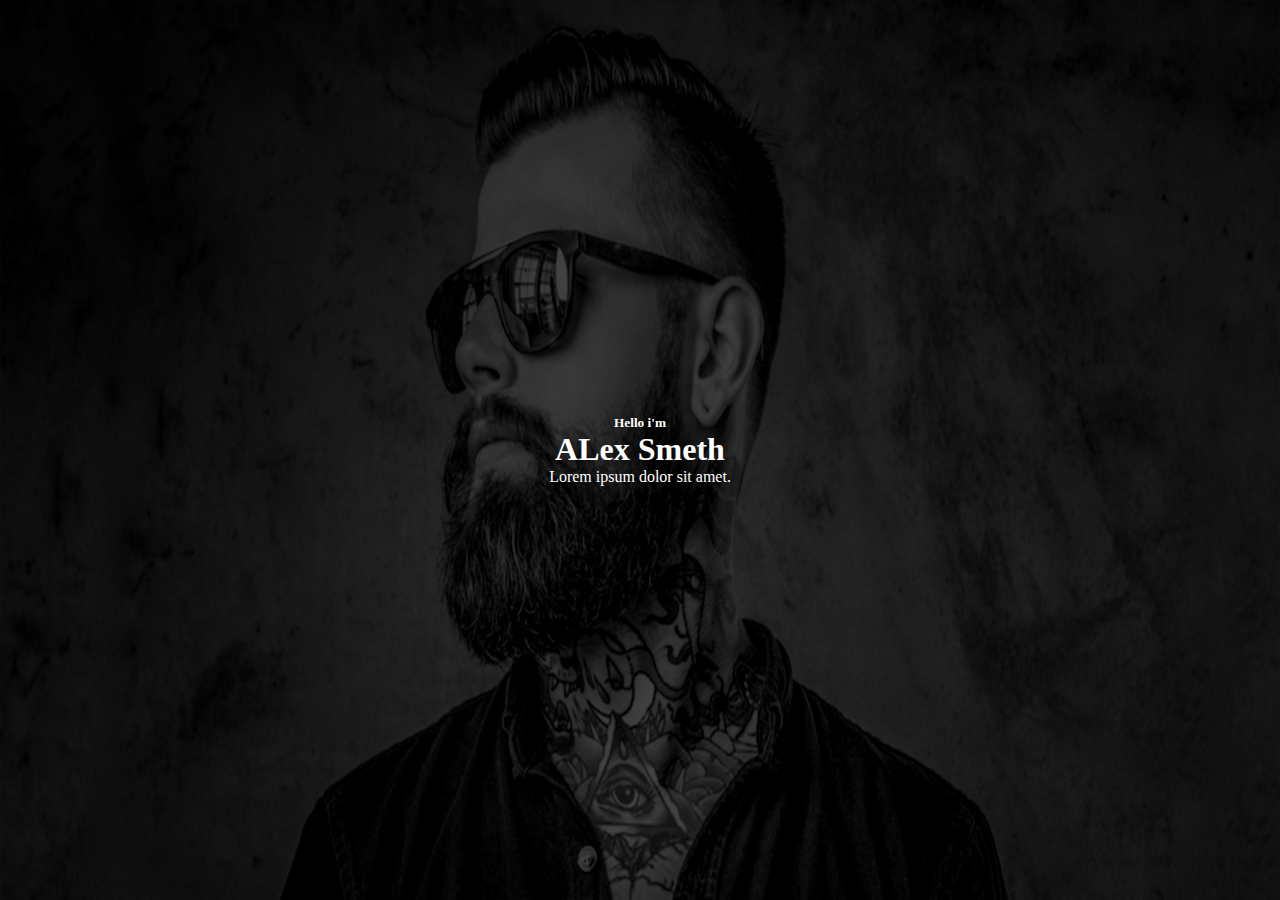
==== index.html @ 4b43fd1a "Add a transparent overlay" ====
<!-- !!! Assignment !!
🔗 Link: https://hassan-el-sobky.github.io/fokir/
المطلوب
🔴 هنعمل زي الموقع دا بالظبط.
🔴 الأنيميشن اللي بيحصل في اول سكشن optional لكن عليه bonus 💯
🔴 سكشن الـ portfolio هنعمله static كـ شكل بس , يعني مش مطلوب اننا لما نضغط علي graphic الـ cards تتغير.
🔴 سكشن الـ Feedback مطلوب نعمله برضه كشكل يعني مش هنعمل 2 cards و نقلب بينهم لا card واحدة بس .

شوية hints تساعدك ✨
1️⃣ أول سكشن موجودة علي الصورة طبقة باللون الاسمر شفافه متنساش تعملها.
2️⃣ عاوزك تعمل سيرش ازاى تضيف icon من font awesome.
3️⃣  فيه خاصية جميلة اسمها resize بنستخدمها مع الـ textarea ممكن تـ search عنها.
4️⃣ هنستخدم ifram مع فيديو اليوتيوب فى سيكشن Our Blog ونعمل سيرش عن aspect-ratio بس المرادى ك property موجوده فى ال css عشان نقدر نخلى السيكشن دا Responsive
-->

<!DOCTYPE html>
<html lang="en">
<head>
    <link rel="stylesheet" href="style.css">
    <meta charset="UTF-8">
    <meta name="viewport" content="width=device-width, initial-scale=1.0">
    <title>Assignment3</title>

</head>
<body>
    <div class="header">
        <div class="overlay">
            <div class="info"> 
                <h5>Hello i'm</h5>
                <h1>ALex Smeth</h1>
                <p>Lorem ipsum dolor sit amet.</p>
            </div>
        </div>
            
    </div>
</body>
</html>
---- style.css ----
*{
    margin: 0;
    padding: 0;

}


.header{
    background-image: url(./fde5dfb8-1127-4031-88a1-c6c708189ecd.jfif);
    background-size: 100% 100%;
    background-position: center center;
    height: 100vh;
    color: #fff;
    
}

.info{

    text-align: center;
}

.overlay{

    background-color: rgba(0, 0, 0,0.6);
    height: 100%;
    display: flex;
    align-items: center;
    justify-content: center;
    
}
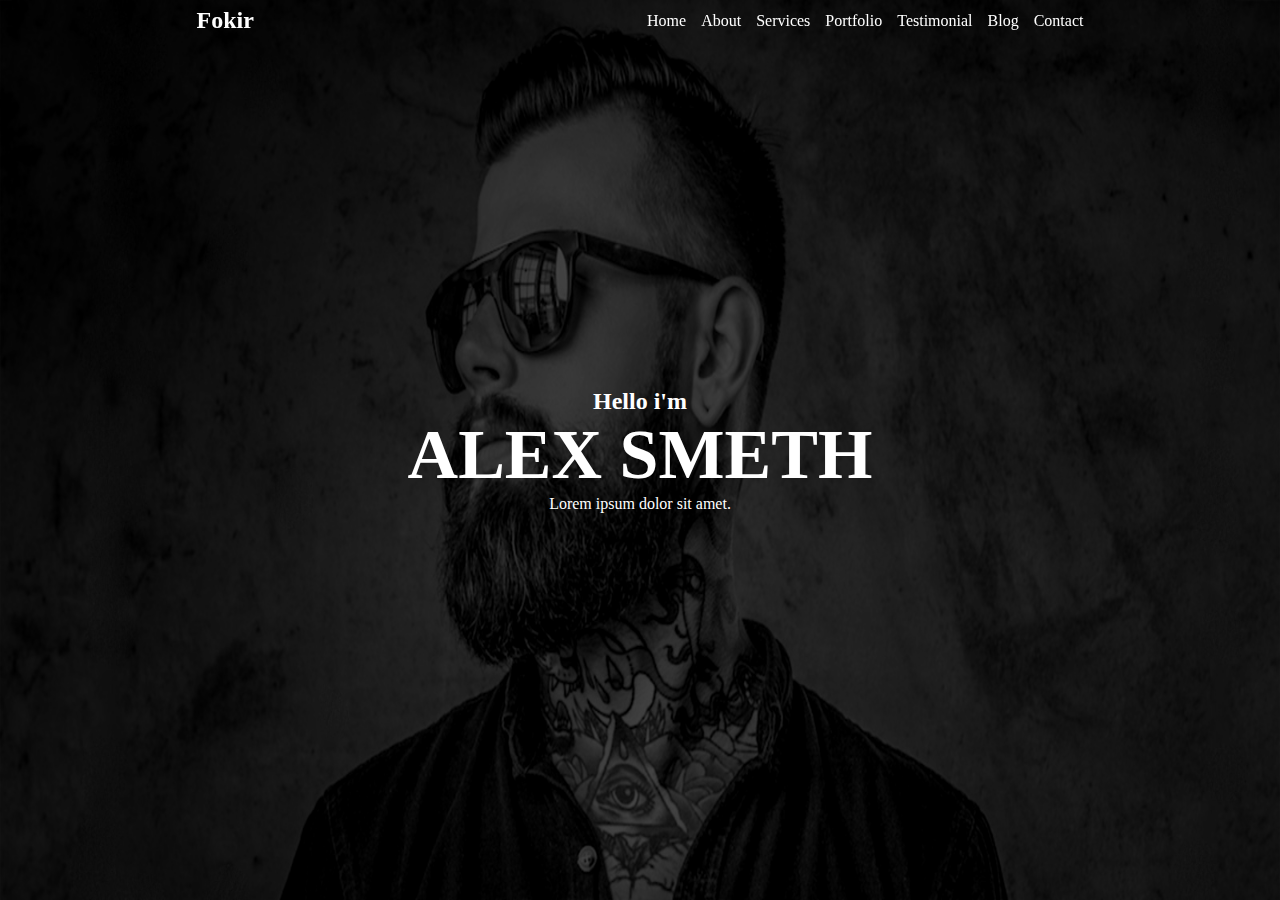
==== commit 1103f5a0: "Nav Bar" ====
--- a/index.html
+++ b/index.html
@@ -22,16 +22,28 @@
     <title>Assignment3</title>
 
 </head>
-<body>
+<body>  
+    <div class="navBar">
+        <h2> Fokir </h2>
+        <ul>
+            <li>Home</li>
+            <li>About</li>
+            <li>Services</li>
+            <li>Portfolio</li>
+            <li>Testimonial</li>
+            <li>Blog</li>
+            <li>Contact</li>
+        </ul>
+    </div>
     <div class="header">
         <div class="overlay">
             <div class="info"> 
-                <h5>Hello i'm</h5>
-                <h1>ALex Smeth</h1>
+                <h5 class="text-L">Hello i'm</h5>
+                <h1 class="text-XL">ALEX SMETH</h1>
                 <p>Lorem ipsum dolor sit amet.</p>
             </div>
         </div>
-            
     </div>
+
 </body>
 </html>--- a/style.css
+++ b/style.css
@@ -4,7 +4,25 @@
 
 }
 
-
+.navBar{
+    display: flex;
+    justify-content: space-around;
+    padding: 7px 0px;
+    align-items: center;
+    position: fixed;
+    right: 0;
+    left: 0;
+    
+    color: #fff;
+}
+ul{
+    list-style: none;
+    display: flex;
+    gap: 15px;
+    color: #fff;
+    
+    
+}
 .header{
     background-image: url(./fde5dfb8-1127-4031-88a1-c6c708189ecd.jfif);
     background-size: 100% 100%;
@@ -27,4 +45,13 @@
     align-items: center;
     justify-content: center;
     
+}
+
+.text-L{
+    font-size: 24px;
+}
+
+.text-XL{
+    font-size: 70px;
+    text-transform: uppercase;
 }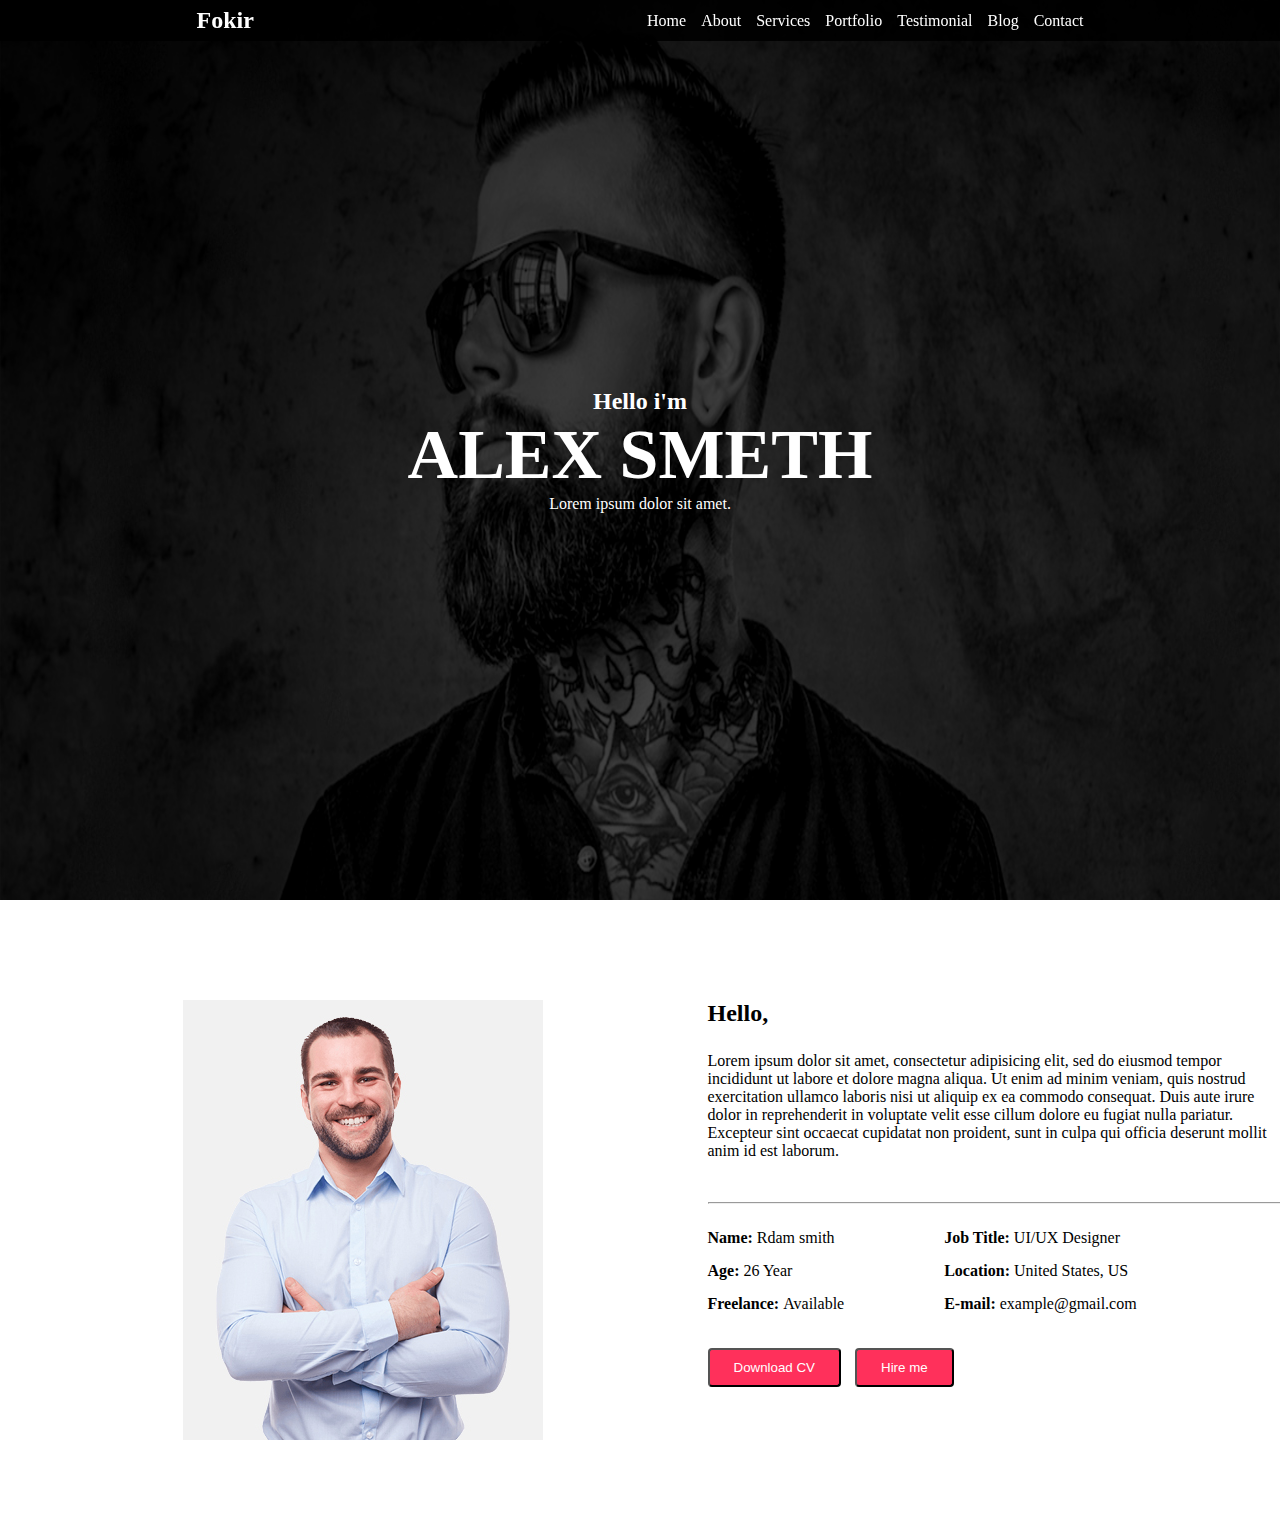
==== commit 77d8e87b: "Hello section" ====
--- a/index.html
+++ b/index.html
@@ -22,7 +22,8 @@
     <title>Assignment3</title>
 
 </head>
-<body>  
+<body> 
+    <!-- Start navbar  -->
     <div class="navBar">
         <h2> Fokir </h2>
         <ul>
@@ -35,6 +36,9 @@
             <li>Contact</li>
         </ul>
     </div>
+    <!-- End navbar  -->
+
+    <!-- Start main page -->
     <div class="header">
         <div class="overlay">
             <div class="info"> 
@@ -44,6 +48,40 @@
             </div>
         </div>
     </div>
+    <!-- End main page -->
 
+    <!-- Start Hello -->
+     <div class="Hello">
+        <img src="./work-7.jpg" alt="">
+        <div class="content">
+            <h2>Hello, </h2>
+            <p>Lorem ipsum dolor sit amet, 
+                consectetur adipisicing elit, 
+                sed do eiusmod tempor incididunt ut labore et dolore magna aliqua. 
+                Ut enim ad minim veniam, quis nostrud exercitation ullamco laboris nisi ut aliquip ex ea commodo consequat. 
+                Duis aute irure dolor in reprehenderit in voluptate velit esse cillum dolore eu fugiat nulla pariatur. 
+                Excepteur sint occaecat cupidatat non proident, sunt in culpa qui officia deserunt mollit anim id est laborum.
+            </p>
+            <hr class="line">
+            
+            <div class="personal-info">
+                <ul class="ul1">
+                    <li><span> Name: </span> Rdam smith</li>
+                    <li><span>Age: </span> 26 Year</li>
+                    <li><span>Freelance: </span> Available</li>
+                </ul>
+                <ul class="ul2">
+                    <li><span> Job Title: </span> UI/UX Designer</li>
+                    <li><span> Location: </span> United States, US</li>
+                    <li><span>E-mail:</span> example@gmail.com</li>
+                </ul>
+            </div>
+            <div class="btn">
+                <button>Download CV</button>
+                <button> Hire me </button>
+            </div>
+        </div>
+     </div>
+    <!-- End Hello -->
 </body>
 </html>--- a/style.css
+++ b/style.css
@@ -3,7 +3,7 @@
     padding: 0;
 
 }
-
+/* Start nav bar */
 .navBar{
     display: flex;
     justify-content: space-around;
@@ -12,7 +12,7 @@
     position: fixed;
     right: 0;
     left: 0;
-    
+    background-color: rgba(0, 0, 0,0.9);
     color: #fff;
 }
 ul{
@@ -23,6 +23,8 @@
     
     
 }
+/* End nav bar */
+/* Start main page */
 .header{
     background-image: url(./fde5dfb8-1127-4031-88a1-c6c708189ecd.jfif);
     background-size: 100% 100%;
@@ -54,4 +56,73 @@
 .text-XL{
     font-size: 70px;
     text-transform: uppercase;
-}+}
+
+/* End main page */
+
+
+/* Start Hello */
+
+.Hello{
+    display: flex;
+    width: 1170PX;
+    height: 440PX;
+    padding-top: 100px;
+    padding-bottom: 100px;
+    gap:100px;
+    padding-left: 150px;
+    justify-content: space-around;
+}
+.Hello img{
+    width: 360px;
+    height: 440px;
+
+}
+
+.content h2{ 
+    padding-bottom: 25px;
+
+}
+
+.content p{ 
+    padding-bottom: 50px;
+    width: 580px;
+    height: 100px;
+
+}
+
+.personal-info{
+    display: flex;
+    left: 0;
+    gap: 100px;
+    padding-top: 25px;
+}
+
+.personal-info span{
+    font-weight: bold;
+}
+
+.ul1 {
+    flex-direction: column;
+    color: black;
+}
+.ul2{
+    flex-direction: column;
+    color: black;
+}
+
+.btn{
+
+    padding-top: 35px;
+}
+.btn button{
+    align-content: flex-end;
+    background: #ff305b none repeat scroll 0 0;
+    border-radius: 4px;
+    color: #ffffff;
+    display: inline-block;
+    margin-right: 10px;
+    padding: 10px 24px;
+
+}
+/* End Hello */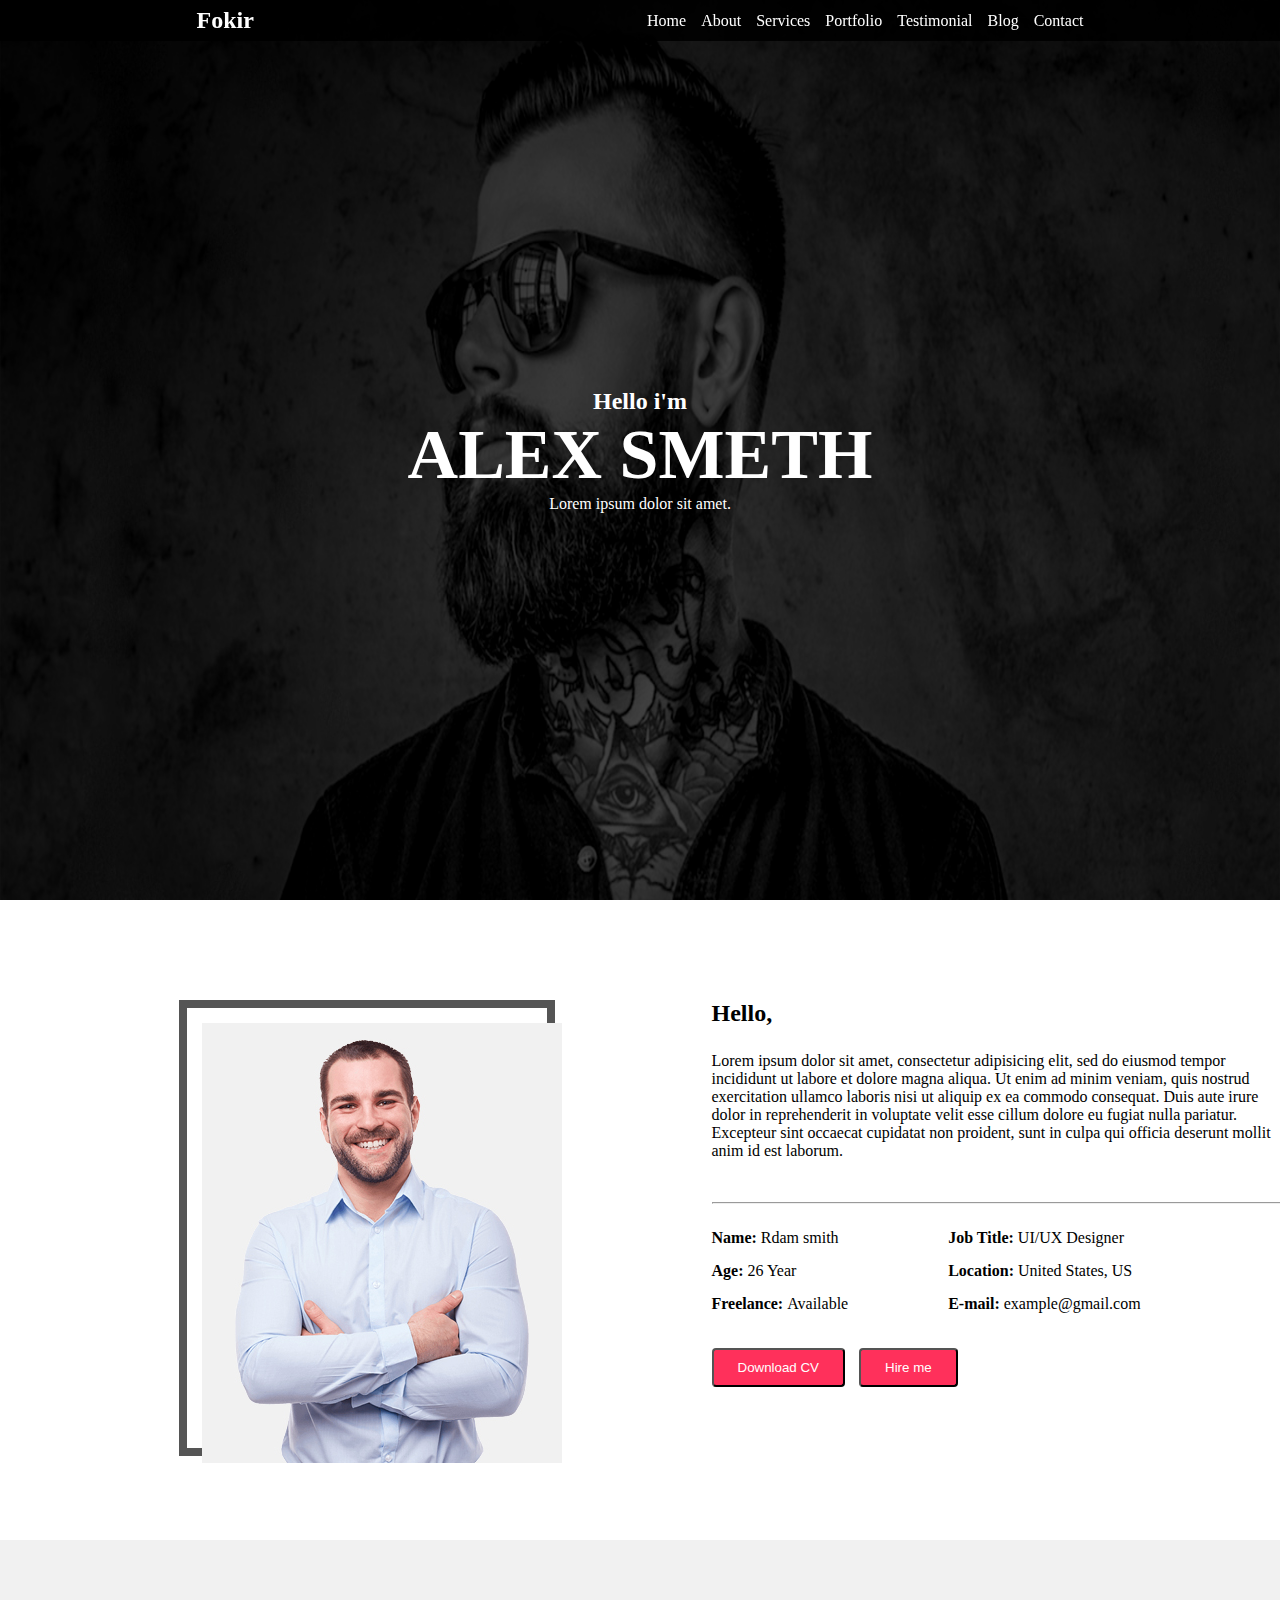
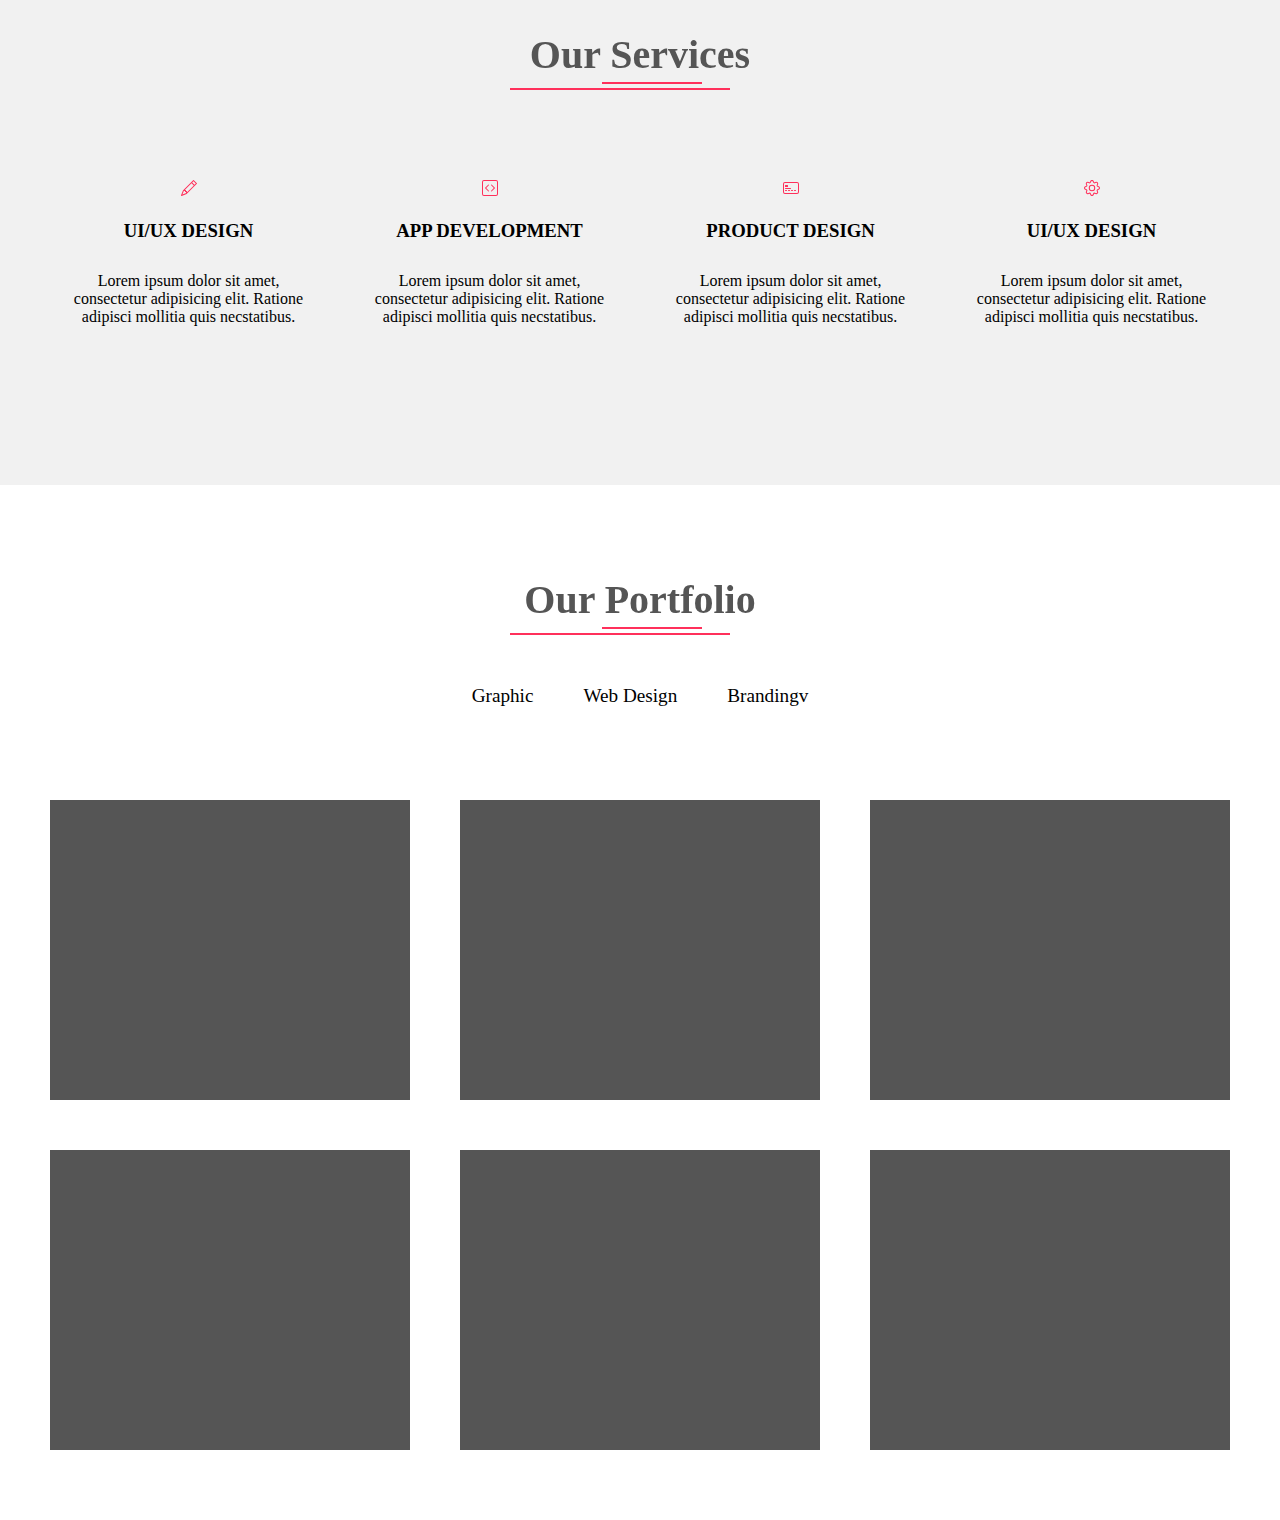
==== commit 576c8672: "add services and portfolio section" ====
--- a/index.html
+++ b/index.html
@@ -52,7 +52,9 @@
 
     <!-- Start Hello -->
      <div class="Hello">
-        <img src="./work-7.jpg" alt="">
+        <div class="box">
+            <img src="./work-7.jpg" alt="">
+        </div>
         <div class="content">
             <h2>Hello, </h2>
             <p>Lorem ipsum dolor sit amet, 
@@ -83,5 +85,71 @@
         </div>
      </div>
     <!-- End Hello -->
+    
+    <!-- Start Our services -->
+    <div class="services">
+        <h2>Our Services</h2>
+        <!-- <hr class="line"> -->
+
+        <div class="services-info">
+            <div class="example">
+                <svg xmlns="http://www.w3.org/2000/svg" width="16" height="16" fill="currentColor" class="bi bi-pencil" viewBox="0 0 16 16">
+                    <path d="M12.146.146a.5.5 0 0 1 .708 0l3 3a.5.5 0 0 1 0 .708l-10 10a.5.5 0 0 1-.168.11l-5 2a.5.5 0 0 1-.65-.65l2-5a.5.5 0 0 1 .11-.168zM11.207 2.5 13.5 4.793 14.793 3.5 12.5 1.207zm1.586 3L10.5 3.207 4 9.707V10h.5a.5.5 0 0 1 .5.5v.5h.5a.5.5 0 0 1 .5.5v.5h.293zm-9.761 5.175-.106.106-1.528 3.821 3.821-1.528.106-.106A.5.5 0 0 1 5 12.5V12h-.5a.5.5 0 0 1-.5-.5V11h-.5a.5.5 0 0 1-.468-.325"/>
+                  </svg>
+                <h3>UI/UX DESIGN</h3>
+                <p>Lorem ipsum dolor sit amet, consectetur adipisicing elit. Ratione adipisci mollitia quis necstatibus.</p>
+            </div>
+            <div class="example">
+                <svg xmlns="http://www.w3.org/2000/svg" width="16" height="16" fill="currentColor" class="bi bi-code-square" viewBox="0 0 16 16">
+                    <path d="M14 1a1 1 0 0 1 1 1v12a1 1 0 0 1-1 1H2a1 1 0 0 1-1-1V2a1 1 0 0 1 1-1zM2 0a2 2 0 0 0-2 2v12a2 2 0 0 0 2 2h12a2 2 0 0 0 2-2V2a2 2 0 0 0-2-2z"/>
+                    <path d="M6.854 4.646a.5.5 0 0 1 0 .708L4.207 8l2.647 2.646a.5.5 0 0 1-.708.708l-3-3a.5.5 0 0 1 0-.708l3-3a.5.5 0 0 1 .708 0m2.292 0a.5.5 0 0 0 0 .708L11.793 8l-2.647 2.646a.5.5 0 0 0 .708.708l3-3a.5.5 0 0 0 0-.708l-3-3a.5.5 0 0 0-.708 0"/>
+                </svg>
+                <h3>APP DEVELOPMENT</h3>
+                <p>Lorem ipsum dolor sit amet, consectetur adipisicing elit. Ratione adipisci mollitia quis necstatibus.</p>
+            </div>
+            <div class="example">
+                <svg xmlns="http://www.w3.org/2000/svg" width="16" height="16" fill="currentColor" class="bi bi-credit-card-2-front" viewBox="0 0 16 16">
+                    <path d="M14 3a1 1 0 0 1 1 1v8a1 1 0 0 1-1 1H2a1 1 0 0 1-1-1V4a1 1 0 0 1 1-1zM2 2a2 2 0 0 0-2 2v8a2 2 0 0 0 2 2h12a2 2 0 0 0 2-2V4a2 2 0 0 0-2-2z"/>
+                    <path d="M2 5.5a.5.5 0 0 1 .5-.5h2a.5.5 0 0 1 .5.5v1a.5.5 0 0 1-.5.5h-2a.5.5 0 0 1-.5-.5zm0 3a.5.5 0 0 1 .5-.5h5a.5.5 0 0 1 0 1h-5a.5.5 0 0 1-.5-.5m0 2a.5.5 0 0 1 .5-.5h1a.5.5 0 0 1 0 1h-1a.5.5 0 0 1-.5-.5m3 0a.5.5 0 0 1 .5-.5h1a.5.5 0 0 1 0 1h-1a.5.5 0 0 1-.5-.5m3 0a.5.5 0 0 1 .5-.5h1a.5.5 0 0 1 0 1h-1a.5.5 0 0 1-.5-.5m3 0a.5.5 0 0 1 .5-.5h1a.5.5 0 0 1 0 1h-1a.5.5 0 0 1-.5-.5"/>
+                  </svg>
+                <h3>PRODUCT DESIGN</h3>
+                <p>Lorem ipsum dolor sit amet, consectetur adipisicing elit. Ratione adipisci mollitia quis necstatibus.</p>
+            </div>
+            <div class="example">
+                <svg xmlns="http://www.w3.org/2000/svg" width="16" height="16" fill="currentColor" class="bi bi-gear" viewBox="0 0 16 16">
+                    <path d="M8 4.754a3.246 3.246 0 1 0 0 6.492 3.246 3.246 0 0 0 0-6.492M5.754 8a2.246 2.246 0 1 1 4.492 0 2.246 2.246 0 0 1-4.492 0"/>
+                    <path d="M9.796 1.343c-.527-1.79-3.065-1.79-3.592 0l-.094.319a.873.873 0 0 1-1.255.52l-.292-.16c-1.64-.892-3.433.902-2.54 2.541l.159.292a.873.873 0 0 1-.52 1.255l-.319.094c-1.79.527-1.79 3.065 0 3.592l.319.094a.873.873 0 0 1 .52 1.255l-.16.292c-.892 1.64.901 3.434 2.541 2.54l.292-.159a.873.873 0 0 1 1.255.52l.094.319c.527 1.79 3.065 1.79 3.592 0l.094-.319a.873.873 0 0 1 1.255-.52l.292.16c1.64.893 3.434-.902 2.54-2.541l-.159-.292a.873.873 0 0 1 .52-1.255l.319-.094c1.79-.527 1.79-3.065 0-3.592l-.319-.094a.873.873 0 0 1-.52-1.255l.16-.292c.893-1.64-.902-3.433-2.541-2.54l-.292.159a.873.873 0 0 1-1.255-.52zm-2.633.283c.246-.835 1.428-.835 1.674 0l.094.319a1.873 1.873 0 0 0 2.693 1.115l.291-.16c.764-.415 1.6.42 1.184 1.185l-.159.292a1.873 1.873 0 0 0 1.116 2.692l.318.094c.835.246.835 1.428 0 1.674l-.319.094a1.873 1.873 0 0 0-1.115 2.693l.16.291c.415.764-.42 1.6-1.185 1.184l-.291-.159a1.873 1.873 0 0 0-2.693 1.116l-.094.318c-.246.835-1.428.835-1.674 0l-.094-.319a1.873 1.873 0 0 0-2.692-1.115l-.292.16c-.764.415-1.6-.42-1.184-1.185l.159-.291A1.873 1.873 0 0 0 1.945 8.93l-.319-.094c-.835-.246-.835-1.428 0-1.674l.319-.094A1.873 1.873 0 0 0 3.06 4.377l-.16-.292c-.415-.764.42-1.6 1.185-1.184l.292.159a1.873 1.873 0 0 0 2.692-1.115z"/>
+                  </svg>
+                <h3>UI/UX DESIGN</h3>
+                <p>Lorem ipsum dolor sit amet, consectetur adipisicing elit. Ratione adipisci mollitia quis necstatibus.</p>
+            </div>
+            
+        </div>
+    </div>     
+    <!-- End Our services -->
+
+    <!-- Start Portfolio -->
+
+    <div class="portfolio">
+        <h2>Our Portfolio</h2>
+        <div class="hints">
+            <p>Graphic</p>
+            <p>Web Design</p>
+            <p>Brandingv</p>
+        </div>
+        <div class="parent">
+            <div class="photos">
+                <div></div>
+                <div></div>
+                <div></div>
+            </div>
+            <div class="photos">
+                <div></div>
+                <div></div>
+                <div></div>
+            </div>
+        </div>
+    </div>
+    <!-- End Portfolio -->
 </body>
 </html>--- a/style.css
+++ b/style.css
@@ -73,9 +73,21 @@
     padding-left: 150px;
     justify-content: space-around;
 }
+
+.box{
+    width: 360px;
+    height: 440px;
+    border-style: solid;
+    border-width: 8px;
+    border-color: #555555;
+}
+
+
 .Hello img{
     width: 360px;
     height: 440px;
+    padding-top: 15px;
+    padding-left: 15px;
 
 }
 
@@ -125,4 +137,142 @@
     padding: 10px 24px;
 
 }
-/* End Hello */+/* End Hello */
+
+/* Start Our services */
+
+.services{
+    width: auto;
+    height: 390px;
+    background-color: #f1f1f1;
+    padding-top: 100px;
+    padding-bottom: 55px;
+}
+
+.services h2{
+    color: #555555;
+    font-size: 40px;
+    font-weight: 800;
+    line-height: 30px;
+    margin-bottom: 40px;
+    padding-bottom: 30px;
+    position: relative;
+    text-transform: capitalize;
+    text-align: center;
+}
+.services h2::before{
+    content: "";
+    width: 100px;
+    height: 2px;
+    background-color: #ff305b;
+    position: absolute;
+    top: 70%;
+    left: 47%;
+}
+
+.services h2::after{
+    content: "";
+    width: 220px;
+    height: 2px;
+    background-color: #ff305b;
+    position: absolute;
+    top: 80%;
+    right: 43%;
+}
+.services-info{
+    display: flex;
+    justify-content: space-evenly;
+    padding-left:15px;
+    padding-right: 15px;
+}
+.example{
+    width: 255px;
+    height: 175px;
+    /* background-color: white; */
+    padding-top: 40px;
+    padding-bottom: 40px;
+    text-align: center;
+}
+
+.example svg{
+    color: #ff305b;
+    margin-bottom: 20px;
+}
+
+.example h3{
+padding-bottom: 30px;
+}
+
+/* End Our services */
+
+/* Start Portfolio */
+
+.portfolio{
+    width: auto;
+    height: 600px;
+    padding-top: 100px;
+    padding-bottom: 55px;
+}
+
+.portfolio h2{
+    color: #555555;
+    font-size: 40px;
+    font-weight: 800;
+    line-height: 30px;
+    margin-bottom: 40px;
+    padding-bottom: 30px;
+    position: relative;
+    text-transform: capitalize;
+    text-align: center;
+}
+.portfolio h2::before{
+    content: "";
+    width: 100px;
+    height: 2px;
+    background-color: #ff305b;
+    position: absolute;
+    top: 70%;
+    left: 47%;
+}
+
+.portfolio h2::after{
+    content: "";
+    width: 220px;
+    height: 2px;
+    background-color: #ff305b;
+    position: absolute;
+    top: 80%;
+    right: 43%;
+}
+
+.hints{
+    display: flex;
+    justify-content: center;
+    width: 1140px;
+    height: 35px;
+    gap: 50px;
+    font-size: larger;
+    width: 500px; 
+    margin: 0 auto;
+    
+}
+
+.parent{
+    padding-top: 30px;
+    padding-bottom: 70px;
+}
+.photos{
+    display: flex;
+    flex-wrap: wrap;
+    justify-content: center;
+    gap: 50px;
+    padding-top: 50px;    
+}
+    
+
+.photos div{
+    width: 360px;
+    height: 300px;
+    background-color: #555555;
+}
+/* End Portfolio */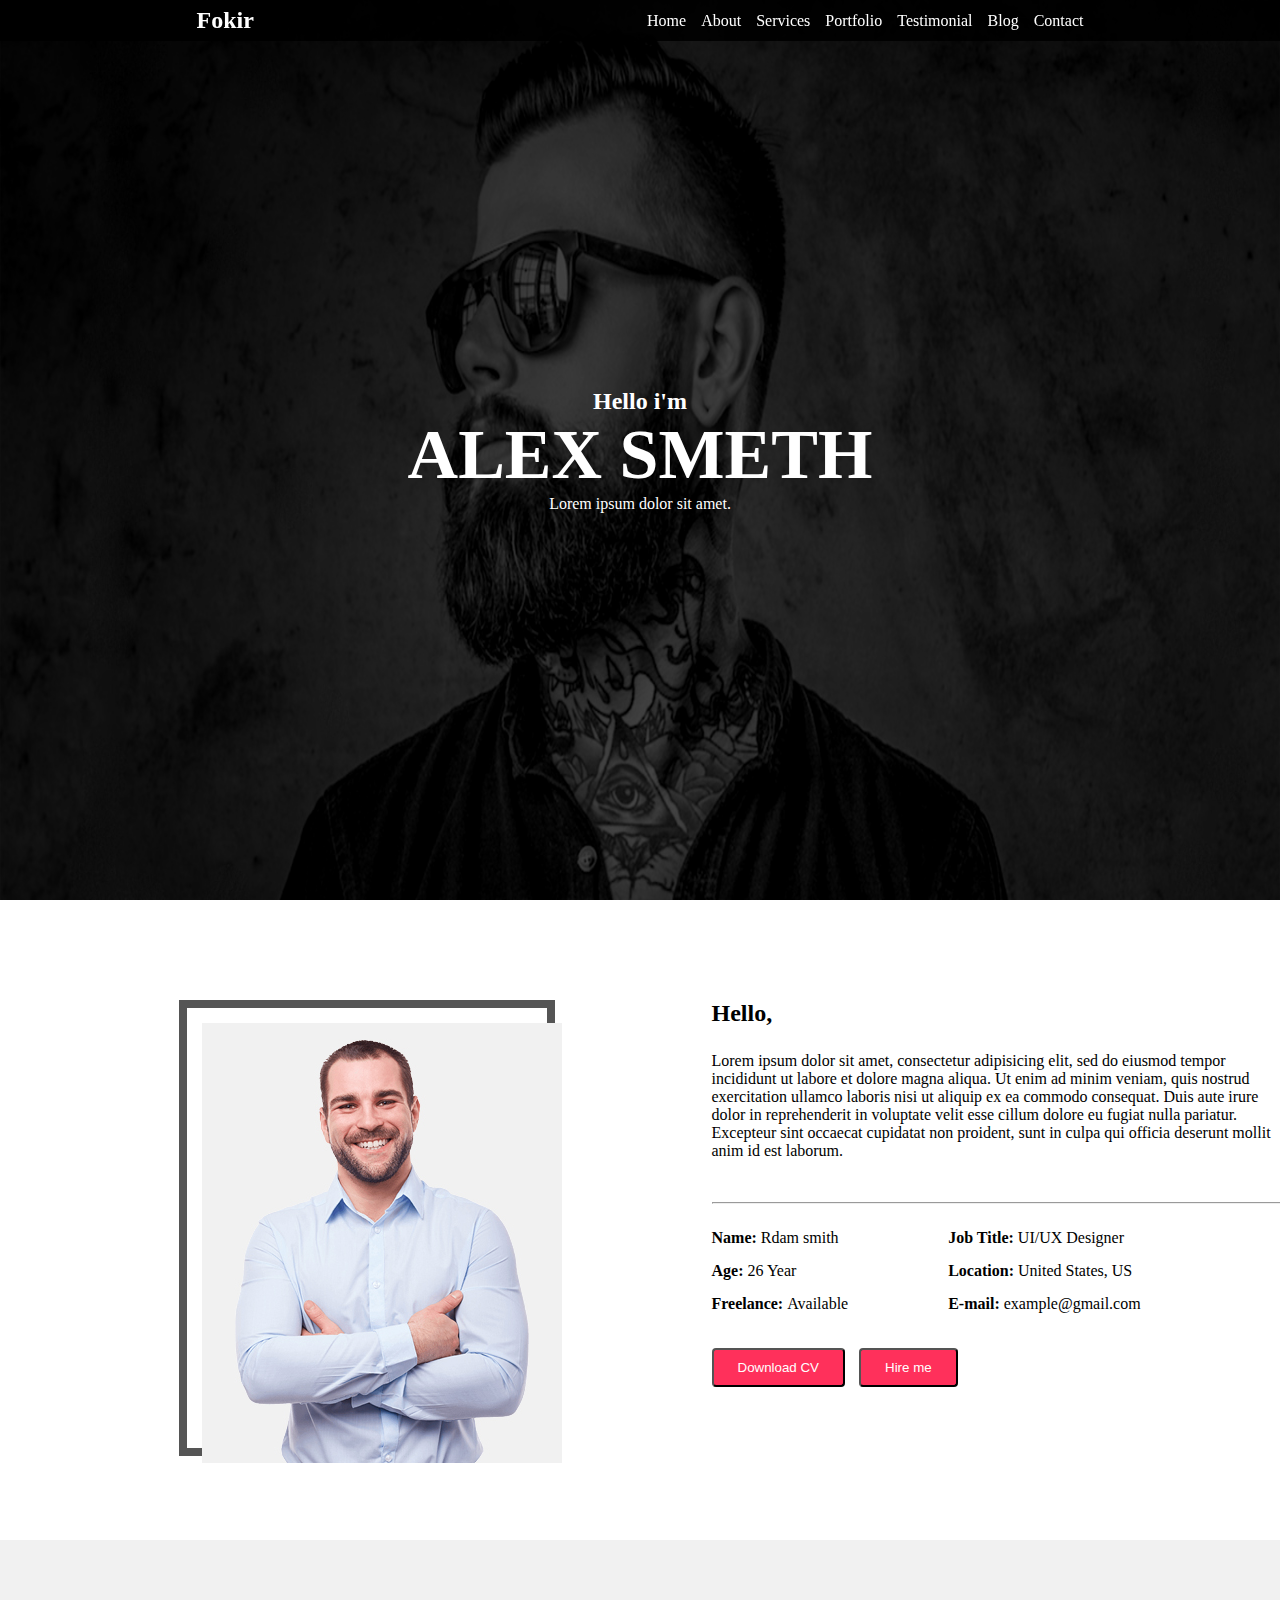
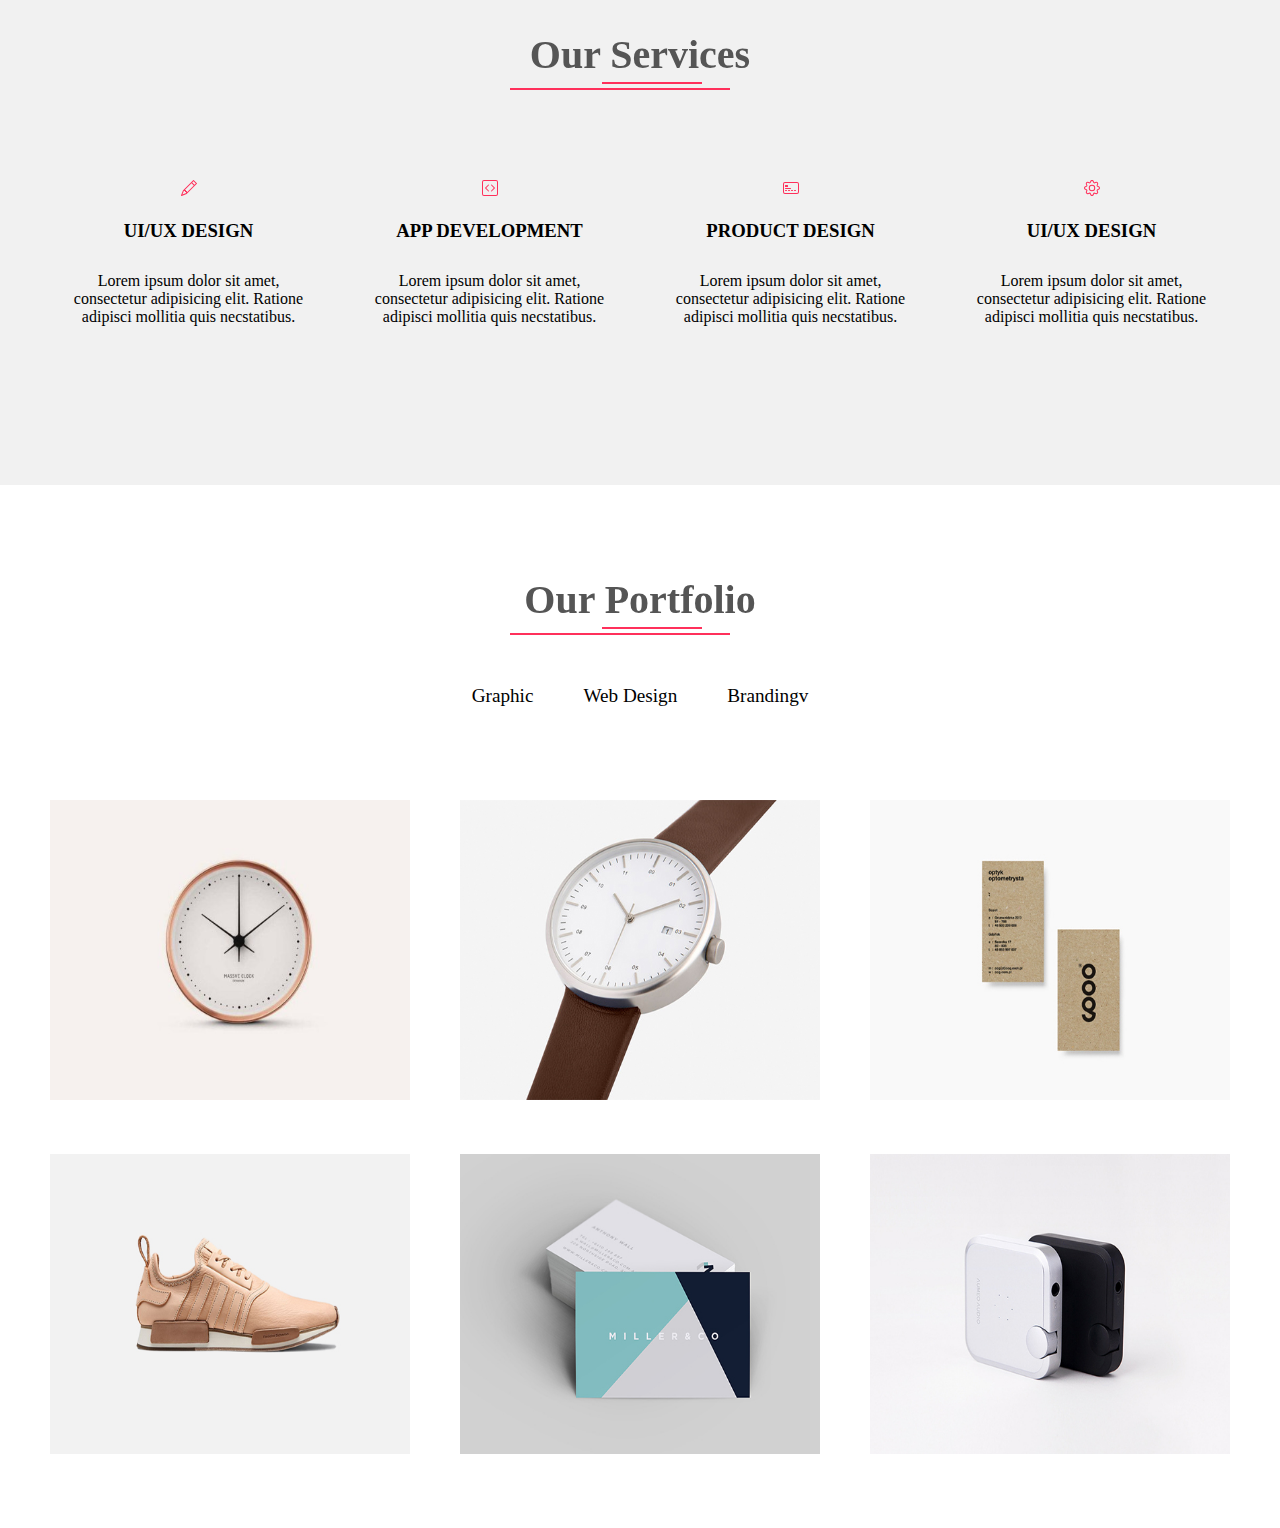
==== commit c48510e6: "add the photos" ====
--- a/index.html
+++ b/index.html
@@ -139,14 +139,14 @@
         </div>
         <div class="parent">
             <div class="photos">
-                <div></div>
-                <div></div>
-                <div></div>
+                <div><img src="./1.jpg" ></div>
+                <div><img src="./2.jpg" ></div>
+                <div><img src="./3.jpg" ></div>
             </div>
             <div class="photos">
-                <div></div>
-                <div></div>
-                <div></div>
+                <div><img src="./4.jpg"></div>
+                <div><img src="./5.jpg"></div>
+                <div><img src="./6.jpg"></div>
             </div>
         </div>
     </div>
--- a/style.css
+++ b/style.css
@@ -270,9 +270,9 @@
 }
     
 
-.photos div{
+.photos img{
     width: 360px;
     height: 300px;
-    background-color: #555555;
+    /* background-color: #555555; */
 }
 /* End Portfolio */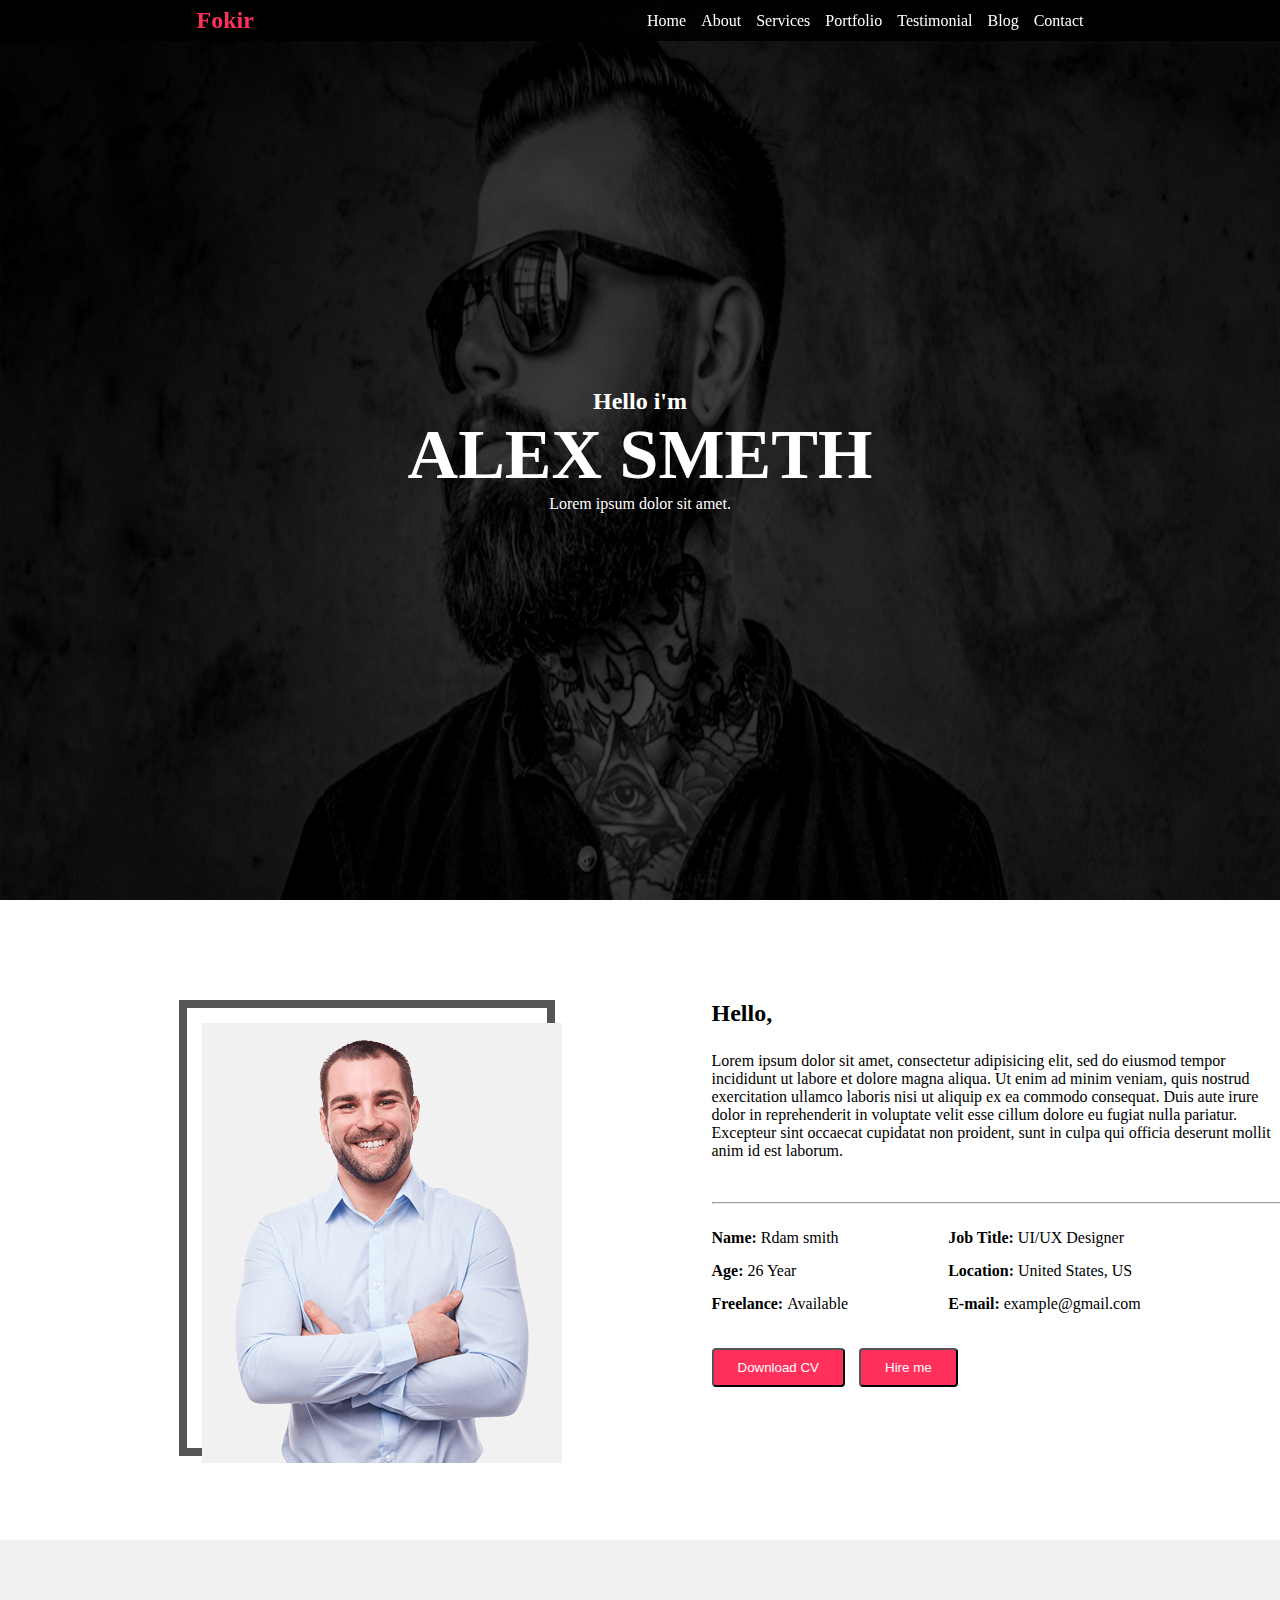
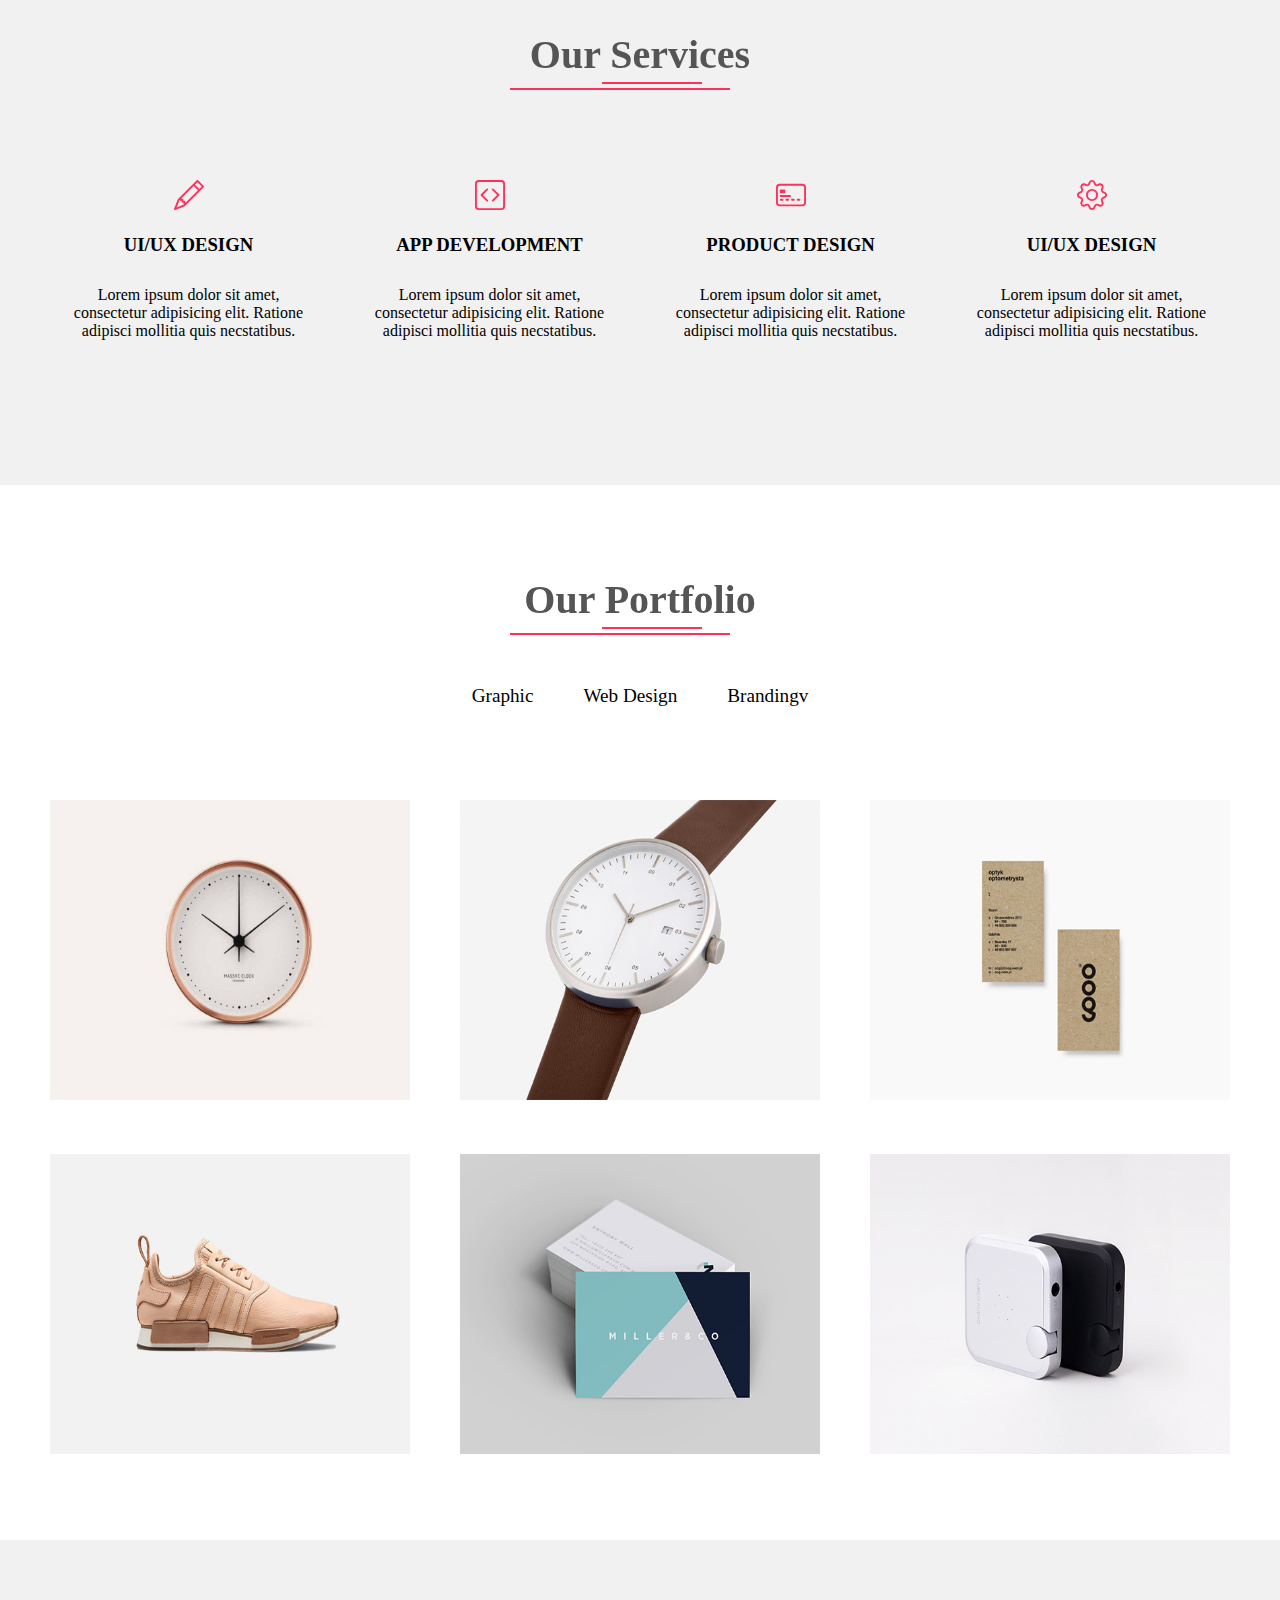
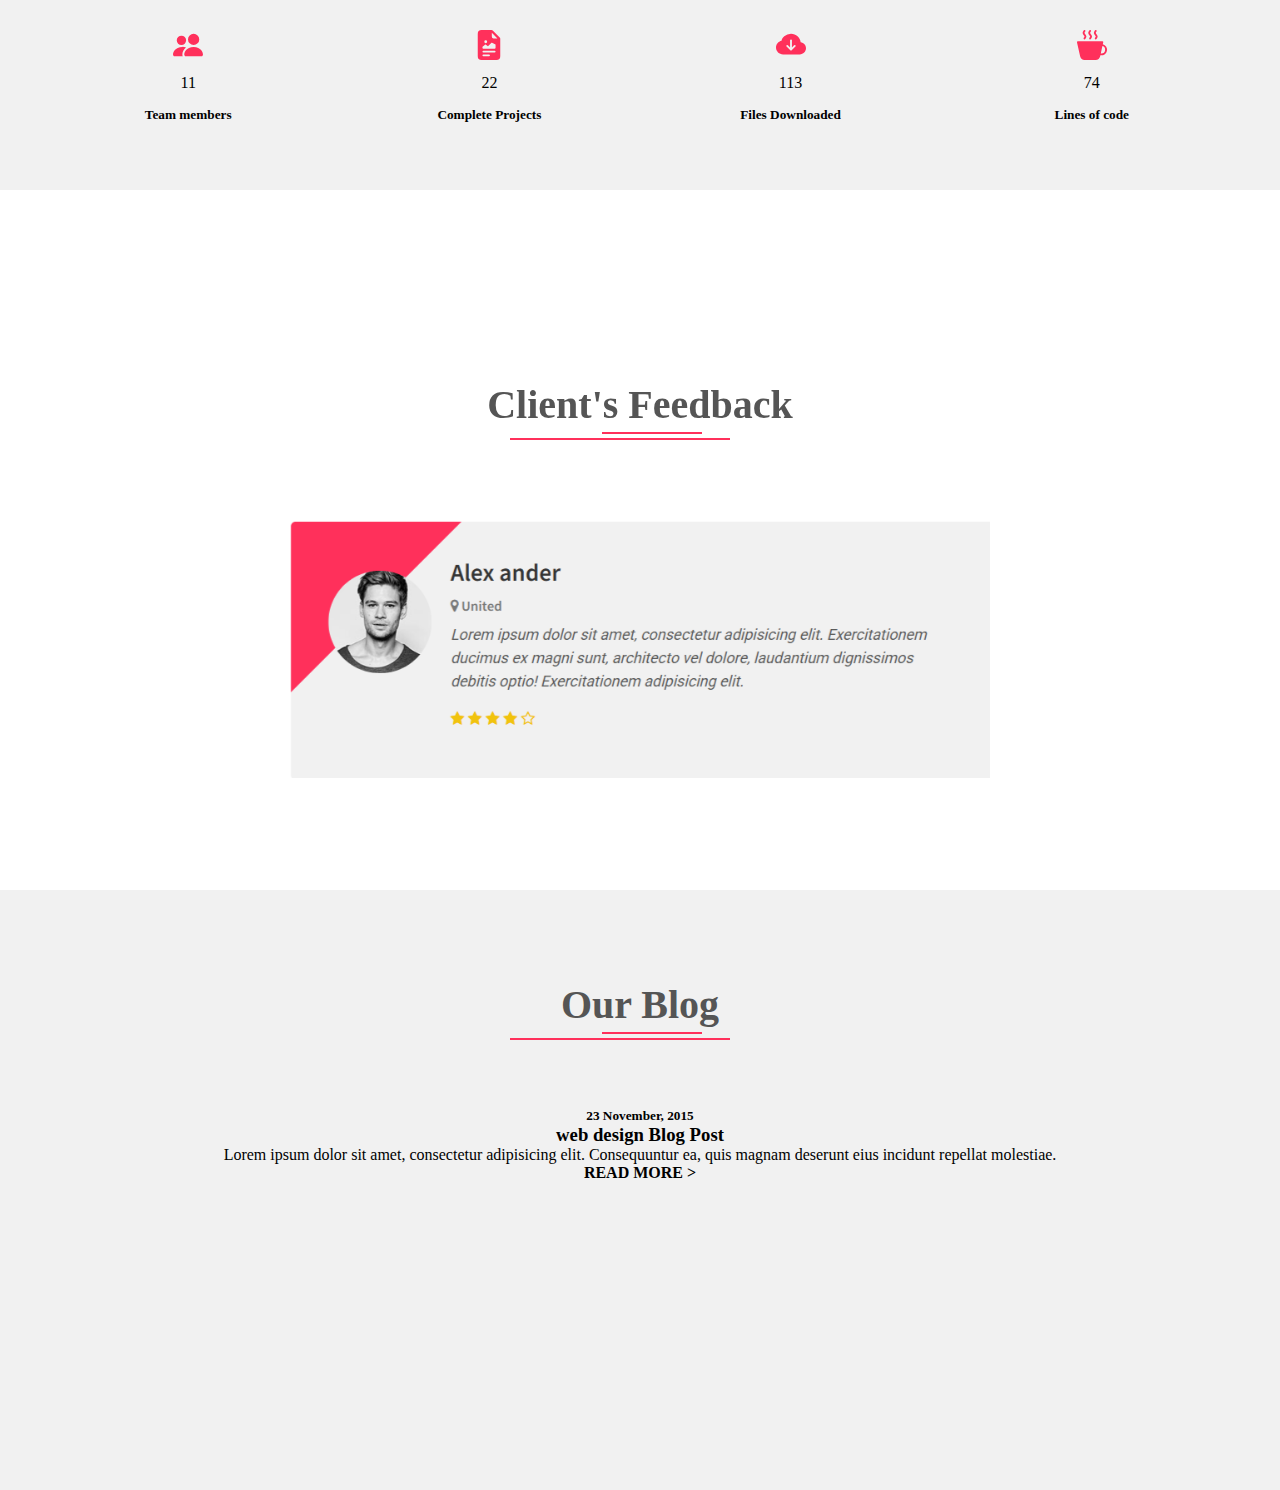
==== commit 31e201f7: "feedback section" ====
--- a/index.html
+++ b/index.html
@@ -129,7 +129,6 @@
     <!-- End Our services -->
 
     <!-- Start Portfolio -->
-
     <div class="portfolio">
         <h2>Our Portfolio</h2>
         <div class="hints">
@@ -151,5 +150,68 @@
         </div>
     </div>
     <!-- End Portfolio -->
+
+    <!-- Start Performance -->
+    <div class="performance">
+        <div class="icons">
+            <div class="icon1">
+                <svg xmlns="http://www.w3.org/2000/svg" width="16" height="16" fill="currentColor" class="bi bi-people-fill" viewBox="0 0 16 16">
+                    <path d="M7 14s-1 0-1-1 1-4 5-4 5 3 5 4-1 1-1 1zm4-6a3 3 0 1 0 0-6 3 3 0 0 0 0 6m-5.784 6A2.24 2.24 0 0 1 5 13c0-1.355.68-2.75 1.936-3.72A6.3 6.3 0 0 0 5 9c-4 0-5 3-5 4s1 1 1 1zM4.5 8a2.5 2.5 0 1 0 0-5 2.5 2.5 0 0 0 0 5"/>
+                  </svg>
+                  <p>11</p>
+                  <h5>Team members</h5>
+            </div>
+            <div class="icon1">
+                <svg xmlns="http://www.w3.org/2000/svg" width="16" height="16" fill="currentColor" class="bi bi-file-earmark-richtext-fill" viewBox="0 0 16 16">
+                    <path d="M9.293 0H4a2 2 0 0 0-2 2v12a2 2 0 0 0 2 2h8a2 2 0 0 0 2-2V4.707A1 1 0 0 0 13.707 4L10 .293A1 1 0 0 0 9.293 0M9.5 3.5v-2l3 3h-2a1 1 0 0 1-1-1M7 6.25a.75.75 0 1 1-1.5 0 .75.75 0 0 1 1.5 0m-.861 1.542 1.33.886 1.854-1.855a.25.25 0 0 1 .289-.047l1.888.974V9.5a.5.5 0 0 1-.5.5H5a.5.5 0 0 1-.5-.5V9s1.54-1.274 1.639-1.208M5 11h6a.5.5 0 0 1 0 1H5a.5.5 0 0 1 0-1m0 2h3a.5.5 0 0 1 0 1H5a.5.5 0 0 1 0-1"/>
+                  </svg>
+                  <p>22</p>
+                  <h5>Complete Projects</h5>
+            </div>
+            <div class="icon1">
+                <svg xmlns="http://www.w3.org/2000/svg" width="16" height="16" fill="currentColor" class="bi bi-cloud-arrow-down-fill" viewBox="0 0 16 16">
+                    <path d="M8 2a5.53 5.53 0 0 0-3.594 1.342c-.766.66-1.321 1.52-1.464 2.383C1.266 6.095 0 7.555 0 9.318 0 11.366 1.708 13 3.781 13h8.906C14.502 13 16 11.57 16 9.773c0-1.636-1.242-2.969-2.834-3.194C12.923 3.999 10.69 2 8 2m2.354 6.854-2 2a.5.5 0 0 1-.708 0l-2-2a.5.5 0 1 1 .708-.708L7.5 9.293V5.5a.5.5 0 0 1 1 0v3.793l1.146-1.147a.5.5 0 0 1 .708.708"/>
+                  </svg>
+                  <p>113</p>
+                  <h5>Files Downloaded</h5>
+            </div>
+            <div class="icon1">
+                <svg xmlns="http://www.w3.org/2000/svg" width="16" height="16" fill="currentColor" class="bi bi-cup-hot-fill" viewBox="0 0 16 16">
+                    <path fill-rule="evenodd" d="M.5 6a.5.5 0 0 0-.488.608l1.652 7.434A2.5 2.5 0 0 0 4.104 16h5.792a2.5 2.5 0 0 0 2.44-1.958l.131-.59a3 3 0 0 0 1.3-5.854l.221-.99A.5.5 0 0 0 13.5 6zM13 12.5a2 2 0 0 1-.316-.025l.867-3.898A2.001 2.001 0 0 1 13 12.5"/>
+                    <path d="m4.4.8-.003.004-.014.019a4 4 0 0 0-.204.31 2 2 0 0 0-.141.267c-.026.06-.034.092-.037.103v.004a.6.6 0 0 0 .091.248c.075.133.178.272.308.445l.01.012c.118.158.26.347.37.543.112.2.22.455.22.745 0 .188-.065.368-.119.494a3 3 0 0 1-.202.388 5 5 0 0 1-.253.382l-.018.025-.005.008-.002.002A.5.5 0 0 1 3.6 4.2l.003-.004.014-.019a4 4 0 0 0 .204-.31 2 2 0 0 0 .141-.267c.026-.06.034-.092.037-.103a.6.6 0 0 0-.09-.252A4 4 0 0 0 3.6 2.8l-.01-.012a5 5 0 0 1-.37-.543A1.53 1.53 0 0 1 3 1.5c0-.188.065-.368.119-.494.059-.138.134-.274.202-.388a6 6 0 0 1 .253-.382l.025-.035A.5.5 0 0 1 4.4.8m3 0-.003.004-.014.019a4 4 0 0 0-.204.31 2 2 0 0 0-.141.267c-.026.06-.034.092-.037.103v.004a.6.6 0 0 0 .091.248c.075.133.178.272.308.445l.01.012c.118.158.26.347.37.543.112.2.22.455.22.745 0 .188-.065.368-.119.494a3 3 0 0 1-.202.388 5 5 0 0 1-.253.382l-.018.025-.005.008-.002.002A.5.5 0 0 1 6.6 4.2l.003-.004.014-.019a4 4 0 0 0 .204-.31 2 2 0 0 0 .141-.267c.026-.06.034-.092.037-.103a.6.6 0 0 0-.09-.252A4 4 0 0 0 6.6 2.8l-.01-.012a5 5 0 0 1-.37-.543A1.53 1.53 0 0 1 6 1.5c0-.188.065-.368.119-.494.059-.138.134-.274.202-.388a6 6 0 0 1 .253-.382l.025-.035A.5.5 0 0 1 7.4.8m3 0-.003.004-.014.019a4 4 0 0 0-.204.31 2 2 0 0 0-.141.267c-.026.06-.034.092-.037.103v.004a.6.6 0 0 0 .091.248c.075.133.178.272.308.445l.01.012c.118.158.26.347.37.543.112.2.22.455.22.745 0 .188-.065.368-.119.494a3 3 0 0 1-.202.388 5 5 0 0 1-.252.382l-.019.025-.005.008-.002.002A.5.5 0 0 1 9.6 4.2l.003-.004.014-.019a4 4 0 0 0 .204-.31 2 2 0 0 0 .141-.267c.026-.06.034-.092.037-.103a.6.6 0 0 0-.09-.252A4 4 0 0 0 9.6 2.8l-.01-.012a5 5 0 0 1-.37-.543A1.53 1.53 0 0 1 9 1.5c0-.188.065-.368.119-.494.059-.138.134-.274.202-.388a6 6 0 0 1 .253-.382l.025-.035A.5.5 0 0 1 10.4.8"/>
+                  </svg>
+                  <p>74</p>
+                  <h5>Lines of code</h5>
+            </div>
+        </div>
+    </div>
+    <!-- End Performance -->
+
+    <!-- Start Feedback -->
+    <div class="feedback">
+        <div class="container">
+            <h2>Client's Feedback</h2>
+            <img src="./Screenshot (9).png" alt="">
+        </div>
+    </div>
+    <!-- End Feedback -->
+
+    <!-- Start Blog -->
+     <div class="blog">
+        <div class="container">
+            <h2>Our Blog</h2>
+            <div class="videos">
+                <div class="vid1">
+                    <img src="" alt="">
+                    <h5>23 November, 2015</h5>
+                    <h3>web design Blog Post</h3>
+                    <p>Lorem ipsum dolor sit amet, consectetur adipisicing elit. Consequuntur ea,
+                        quis magnam deserunt eius incidunt repellat molestiae.</p>
+                    <h4>READ MORE ></h4>
+                </div>
+            </div>
+        </div>
+     </div>
+    <!-- End Blog -->
 </body>
 </html>--- a/style.css
+++ b/style.css
@@ -13,7 +13,7 @@
     right: 0;
     left: 0;
     background-color: rgba(0, 0, 0,0.9);
-    color: #fff;
+    color: #ff305b  ;
 }
 ul{
     list-style: none;
@@ -140,7 +140,6 @@
 /* End Hello */
 
 /* Start Our services */
-
 .services{
     width: auto;
     height: 390px;
@@ -197,6 +196,8 @@
 .example svg{
     color: #ff305b;
     margin-bottom: 20px;
+    width: 70px;
+    height: 30px;
 }
 
 .example h3{
@@ -209,9 +210,10 @@
 
 .portfolio{
     width: auto;
-    height: 600px;
+    height: 900px;
     padding-top: 100px;
     padding-bottom: 55px;
+
 }
 
 .portfolio h2{
@@ -275,4 +277,141 @@
     height: 300px;
     /* background-color: #555555; */
 }
-/* End Portfolio */+/* End Portfolio */
+
+/* Start Performance */
+.performance{
+    background-color: #f1f1f1;
+    width: auto;
+    height: 250px;
+
+}
+
+.icons{
+    display: flex;
+    justify-content: center;
+    justify-content: space-evenly;
+    padding-top: 90px;
+    padding-bottom: 90px;
+}
+
+.icons div{
+    width: 226px;
+    height: 95px;
+    /* background-color: #ff305b; */
+    text-align: center;
+    
+}
+.icons svg{
+    padding-bottom: 10px;
+    color: #ff305b;
+    width: 70px;
+    height: 30px;
+}
+.icons p{
+    padding-bottom: 3px;
+    height: 30px;
+}
+/* End Performance */
+
+
+/* Start Feedback */
+.feedback{
+    width: auto;
+    height: 500px;
+
+}
+
+.container{
+    width: auto;
+    height: 300px;
+    margin-top: 100px;
+    text-align: center;
+
+}
+
+.feedback h2{
+    color: #555555;
+    font-size: 40px;
+    font-weight: 800;
+    line-height: 30px;
+    margin-bottom: 40px;
+    padding-bottom: 30px;
+    position: relative;
+    text-transform: capitalize;
+    text-align: center;
+}
+.feedback h2::before{
+    content: "";
+    width: 100px;
+    height: 2px;
+    background-color: #ff305b;
+    position: absolute;
+    top: 70%;
+    left: 47%;
+}
+
+.feedback h2::after{
+    content: "";
+    width: 220px;
+    height: 2px;
+    background-color: #ff305b;
+    position: absolute;
+    top: 80%;
+    right: 43%;
+}
+
+.feedback img{
+    width: 700px;
+    padding-top: 30px;
+}
+
+/* End Feedback */
+
+/* Start Blog */
+.blog{
+    width: auto;
+    height: 600px;
+    background-color: #f1f1f1;
+
+}
+
+.container{
+    width: auto;
+    height: 500px;
+    padding-top: 100px;
+    text-align: center;
+
+}
+
+.blog h2{
+    color: #555555;
+    font-size: 40px;
+    font-weight: 800;
+    line-height: 30px;
+    margin-bottom: 40px;
+    padding-bottom: 30px;
+    position: relative;
+    text-transform: capitalize;
+    text-align: center;
+}
+.blog h2::before{
+    content: "";
+    width: 100px;
+    height: 2px;
+    background-color: #ff305b;
+    position: absolute;
+    top: 70%;
+    left: 47%;
+}
+
+.blog h2::after{
+    content: "";
+    width: 220px;
+    height: 2px;
+    background-color: #ff305b;
+    position: absolute;
+    top: 80%;
+    right: 43%;
+}
+/* End Blog */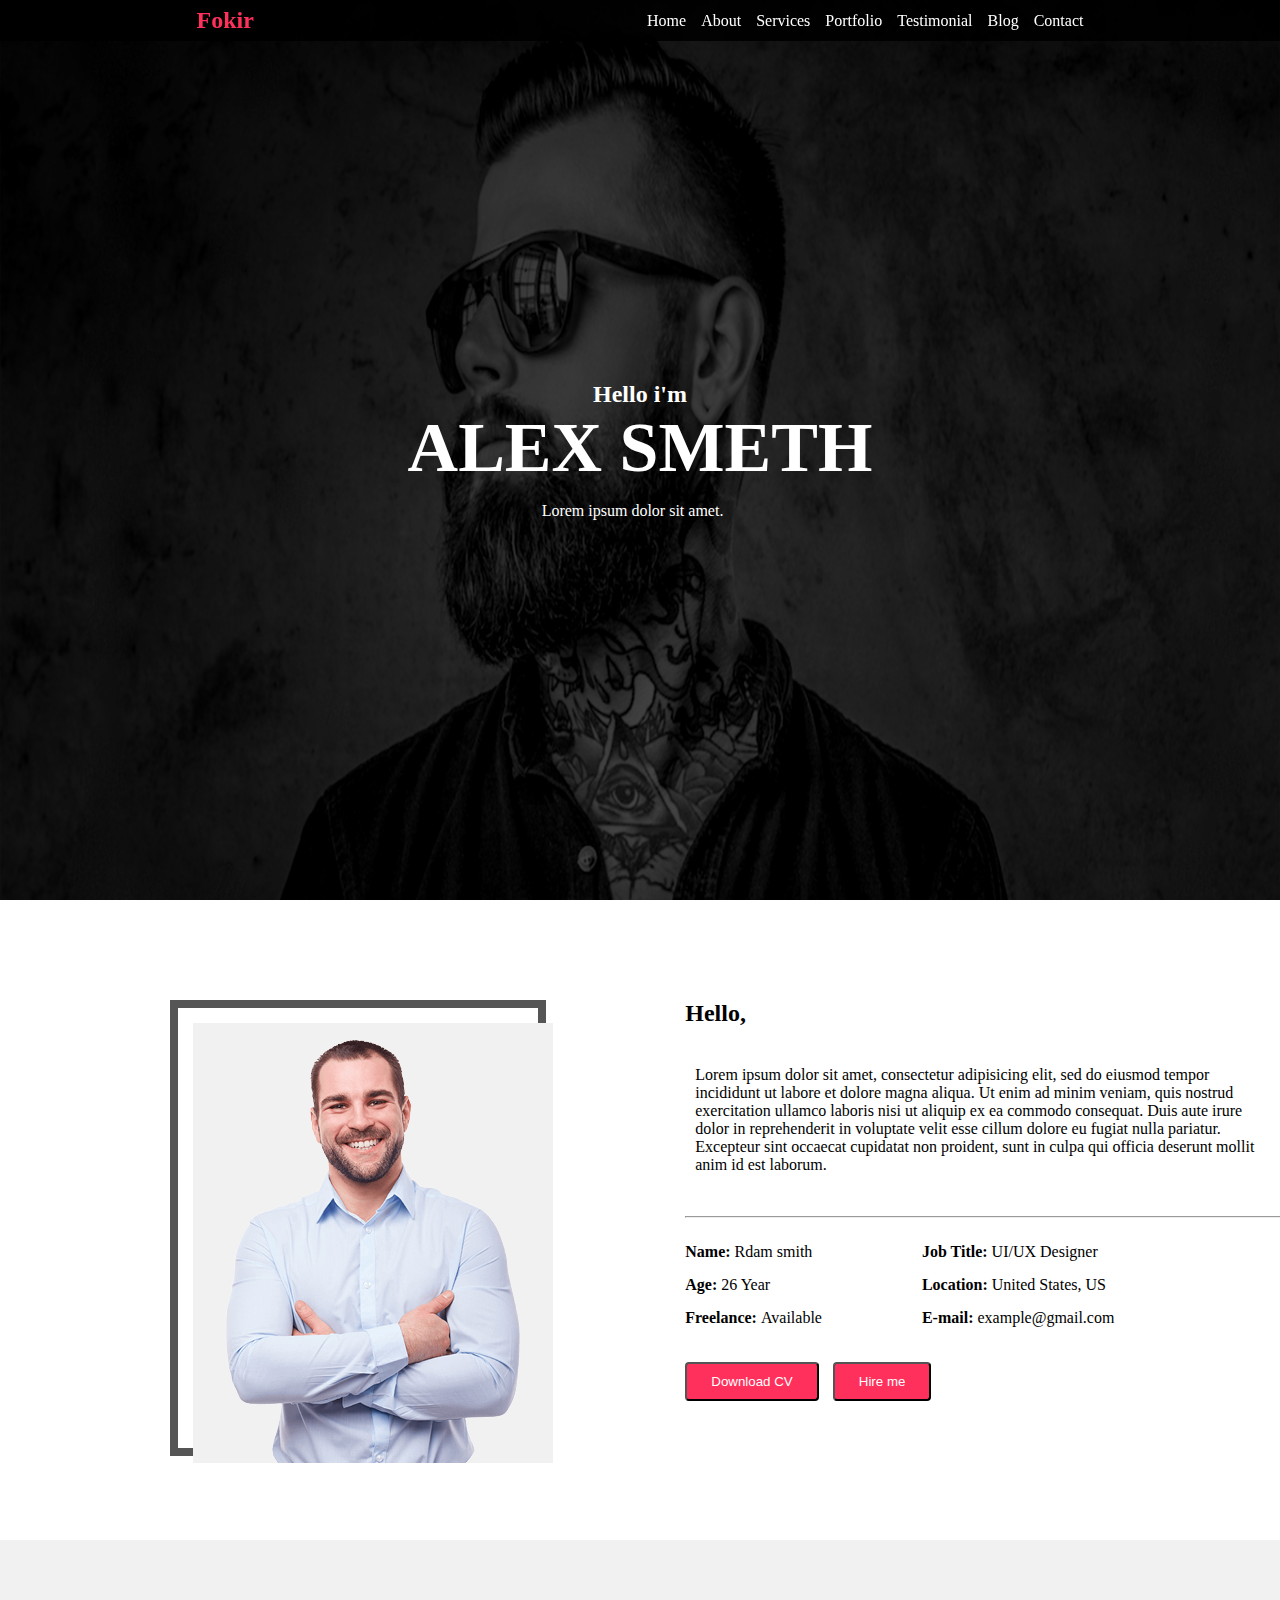
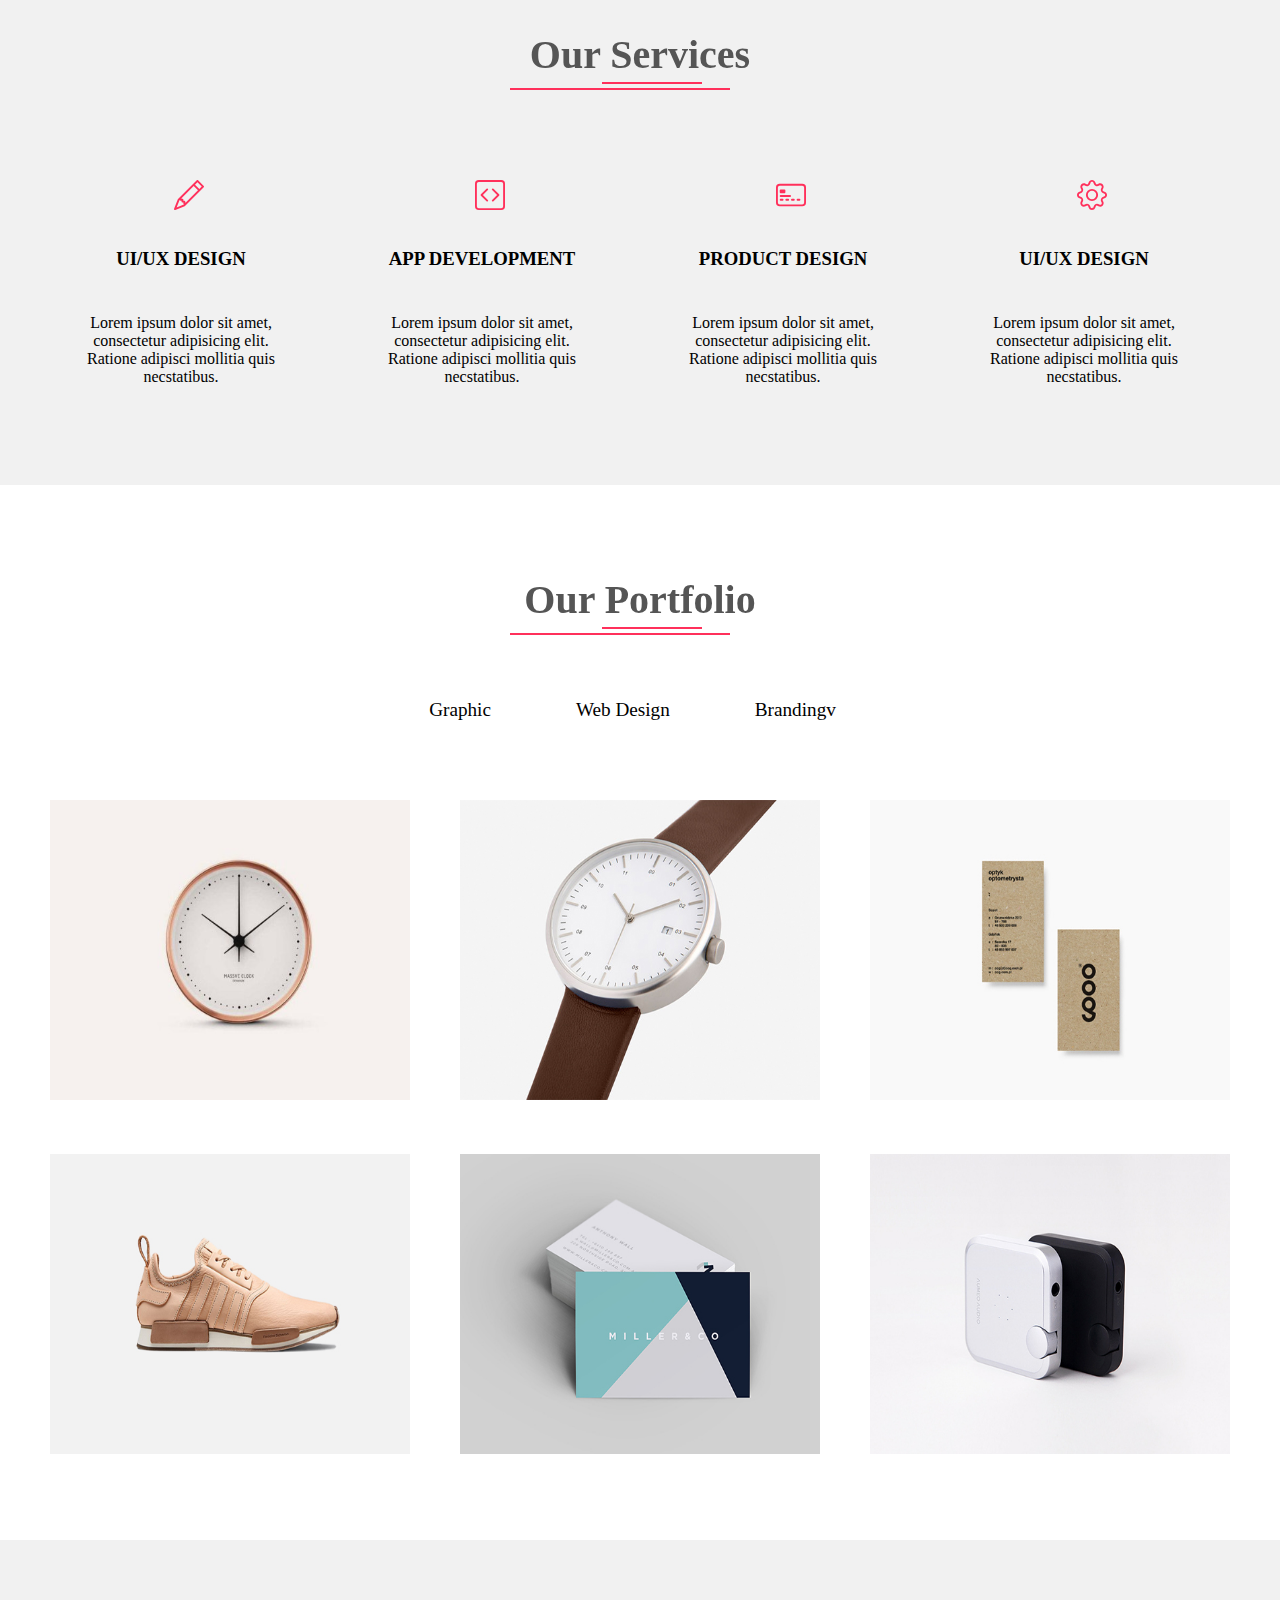
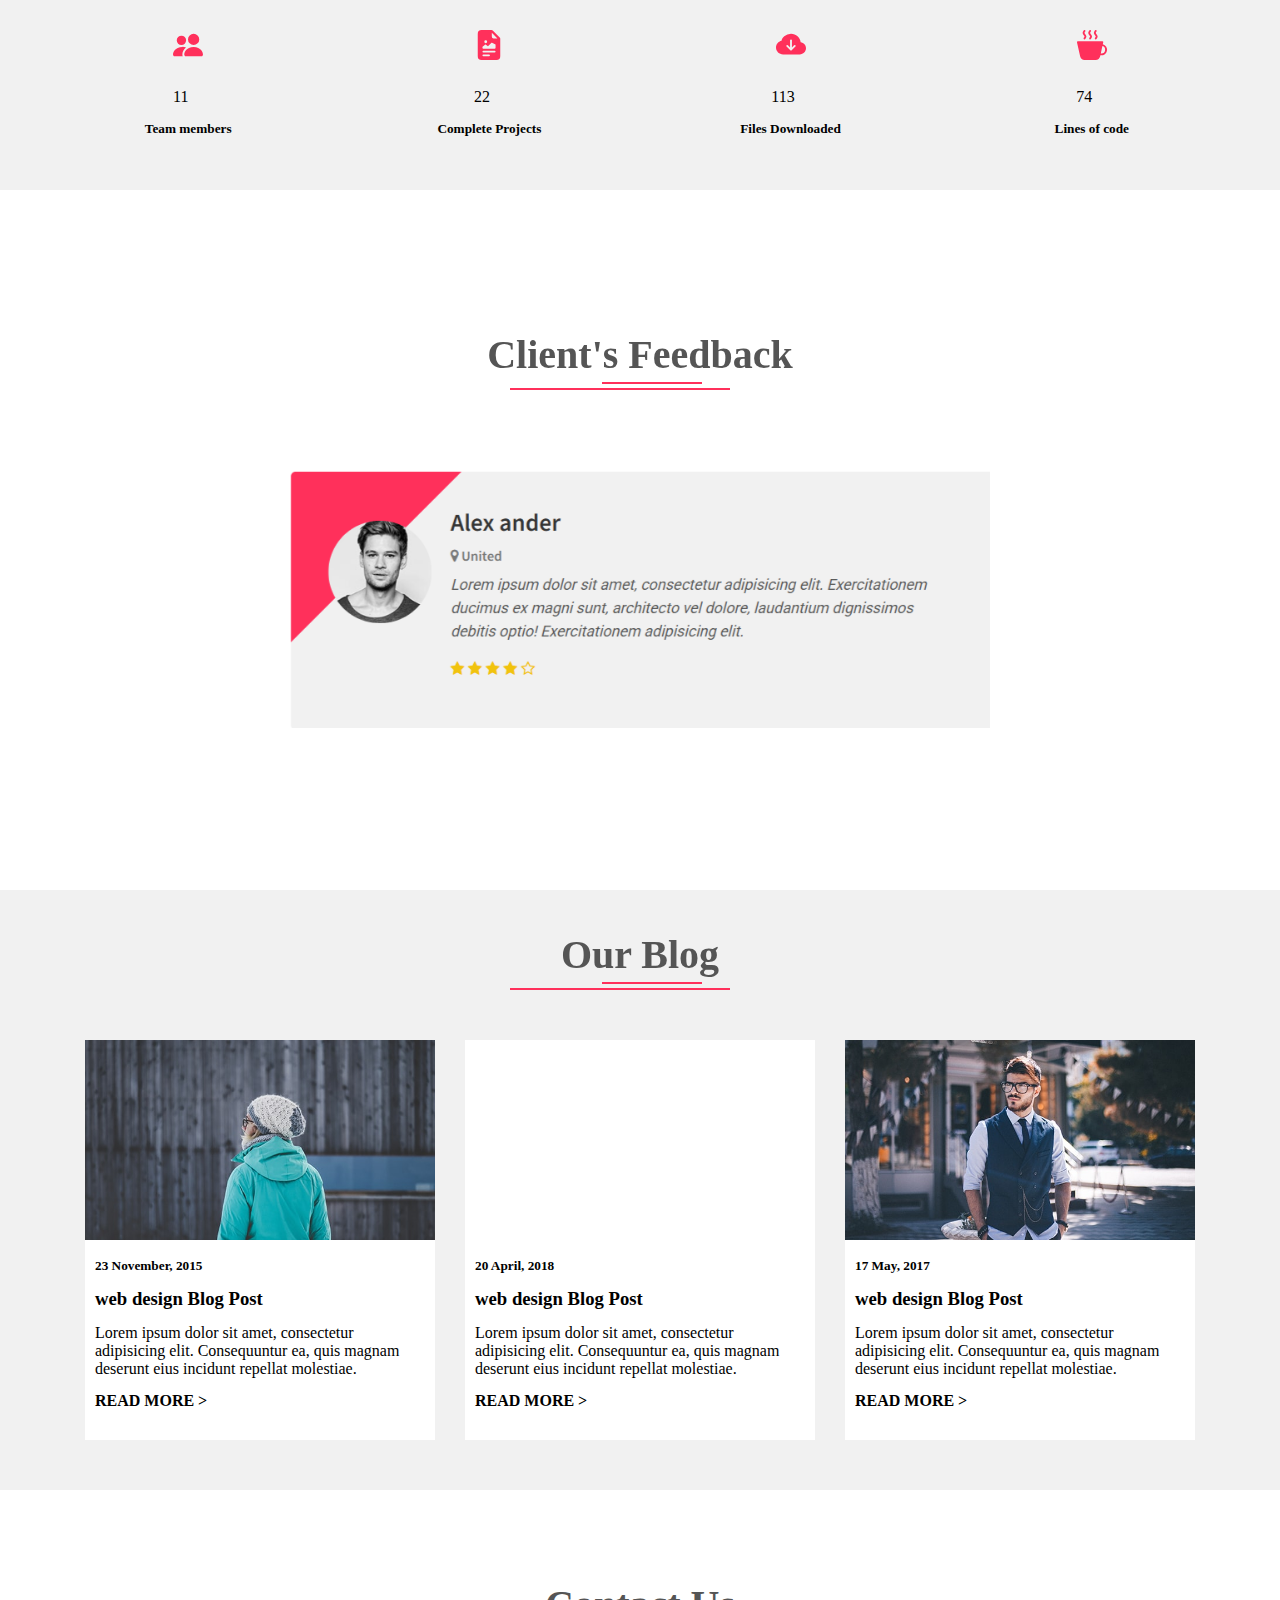
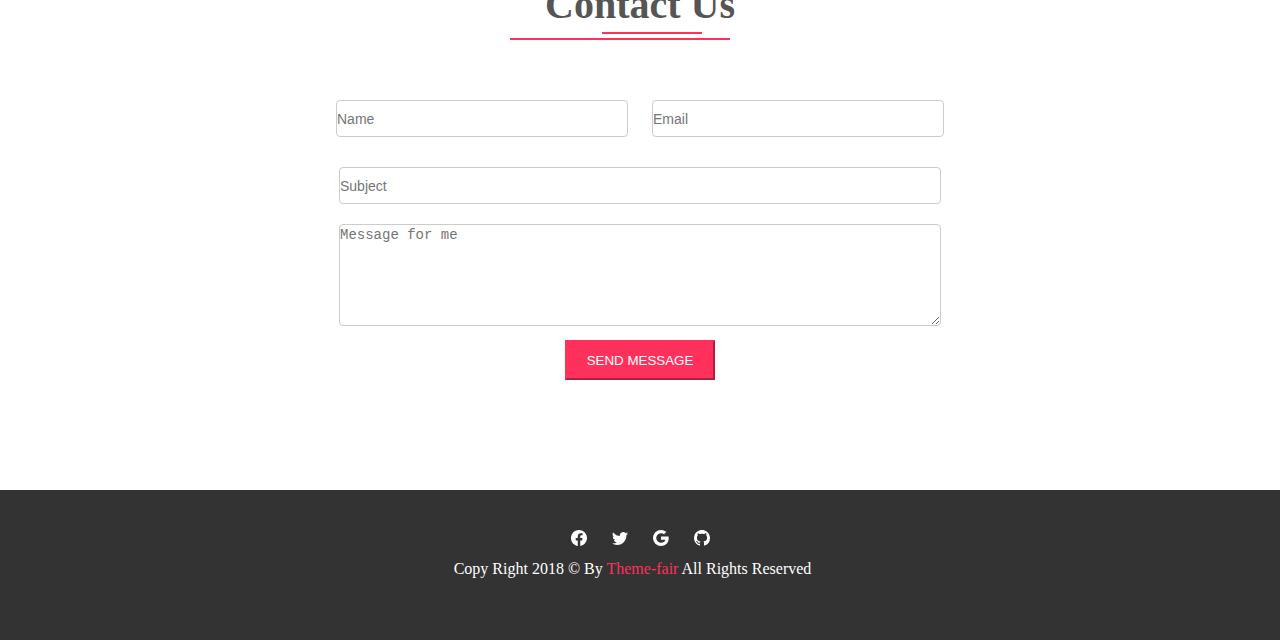
==== commit 245c38ec: "add Blog and contact us section" ====
--- a/index.html
+++ b/index.html
@@ -202,16 +202,67 @@
             <h2>Our Blog</h2>
             <div class="videos">
                 <div class="vid1">
-                    <img src="" alt="">
+                    <img src="./10.jpg" alt="">
                     <h5>23 November, 2015</h5>
                     <h3>web design Blog Post</h3>
                     <p>Lorem ipsum dolor sit amet, consectetur adipisicing elit. Consequuntur ea,
                         quis magnam deserunt eius incidunt repellat molestiae.</p>
                     <h4>READ MORE ></h4>
                 </div>
+                <div class="vid1">
+                    <iframe width="350" height="200" src="https://www.youtube.com/embed/uVju5--RqtY" frameborder="0" allow="accelerometer; autoplay; clipboard-write; encrypted-media; gyroscope; picture-in-picture; web-share" referrerpolicy="strict-origin-when-cross-origin" allowfullscreen></iframe>
+                    <h5>20 April, 2018</h5>
+                    <h3>web design Blog Post</h3>
+                    <p>Lorem ipsum dolor sit amet, consectetur adipisicing elit. Consequuntur ea,
+                        quis magnam deserunt eius incidunt repellat molestiae.</p>
+                    <h4>READ MORE ></h4>
+                </div>
+                <div class="vid1">
+                    <img src="./12.jpg" alt="">
+                    <h5>17 May, 2017</h5>
+                    <h3>web design Blog Post</h3>
+                    <p>Lorem ipsum dolor sit amet, consectetur adipisicing elit. Consequuntur ea,
+                        quis magnam deserunt eius incidunt repellat molestiae.</p>
+                    <h4>READ MORE ></h4>
+                </div>
             </div>
         </div>
      </div>
     <!-- End Blog -->
+
+    <!-- Start Contact us -->
+     <div class="contactUs">
+        <div class="contactUsHead"> 
+            <h2>Contact Us</h2>
+            <form class="form">
+                <input class="name" type="text" placeholder="Name" required>
+                <input class="email" type="email" placeholder="Email" required>
+                <input class="subject" type="text" placeholder="Subject" required>
+                <textarea class="message" placeholder="Message for me" required></textarea>
+                <button>SEND MESSAGE</button>
+            </form>
+        </div>
+     </div>
+    <!-- End Contact us -->
+
+    <!-- Start Footer -->
+     <div class="footer">
+            <div class="media">
+                <svg xmlns="http://www.w3.org/2000/svg" width="16" height="16" fill="currentColor" class="bi bi-facebook" viewBox="0 0 16 16">
+                    <path d="M16 8.049c0-4.446-3.582-8.05-8-8.05C3.58 0-.002 3.603-.002 8.05c0 4.017 2.926 7.347 6.75 7.951v-5.625h-2.03V8.05H6.75V6.275c0-2.017 1.195-3.131 3.022-3.131.876 0 1.791.157 1.791.157v1.98h-1.009c-.993 0-1.303.621-1.303 1.258v1.51h2.218l-.354 2.326H9.25V16c3.824-.604 6.75-3.934 6.75-7.951"/>
+                </svg>
+                <svg xmlns="http://www.w3.org/2000/svg" width="16" height="16" fill="currentColor" class="bi bi-twitter" viewBox="0 0 16 16">
+                    <path d="M5.026 15c6.038 0 9.341-5.003 9.341-9.334q.002-.211-.006-.422A6.7 6.7 0 0 0 16 3.542a6.7 6.7 0 0 1-1.889.518 3.3 3.3 0 0 0 1.447-1.817 6.5 6.5 0 0 1-2.087.793A3.286 3.286 0 0 0 7.875 6.03a9.32 9.32 0 0 1-6.767-3.429 3.29 3.29 0 0 0 1.018 4.382A3.3 3.3 0 0 1 .64 6.575v.045a3.29 3.29 0 0 0 2.632 3.218 3.2 3.2 0 0 1-.865.115 3 3 0 0 1-.614-.057 3.28 3.28 0 0 0 3.067 2.277A6.6 6.6 0 0 1 .78 13.58a6 6 0 0 1-.78-.045A9.34 9.34 0 0 0 5.026 15"/>
+                </svg>
+                <svg xmlns="http://www.w3.org/2000/svg" width="16" height="16" fill="currentColor" class="bi bi-google" viewBox="0 0 16 16">
+                    <path d="M15.545 6.558a9.4 9.4 0 0 1 .139 1.626c0 2.434-.87 4.492-2.384 5.885h.002C11.978 15.292 10.158 16 8 16A8 8 0 1 1 8 0a7.7 7.7 0 0 1 5.352 2.082l-2.284 2.284A4.35 4.35 0 0 0 8 3.166c-2.087 0-3.86 1.408-4.492 3.304a4.8 4.8 0 0 0 0 3.063h.003c.635 1.893 2.405 3.301 4.492 3.301 1.078 0 2.004-.276 2.722-.764h-.003a3.7 3.7 0 0 0 1.599-2.431H8v-3.08z"/>
+                </svg>
+                <svg xmlns="http://www.w3.org/2000/svg" width="16" height="16" fill="currentColor" class="bi bi-github" viewBox="0 0 16 16">
+                    <path d="M8 0C3.58 0 0 3.58 0 8c0 3.54 2.29 6.53 5.47 7.59.4.07.55-.17.55-.38 0-.19-.01-.82-.01-1.49-2.01.37-2.53-.49-2.69-.94-.09-.23-.48-.94-.82-1.13-.28-.15-.68-.52-.01-.53.63-.01 1.08.58 1.23.82.72 1.21 1.87.87 2.33.66.07-.52.28-.87.51-1.07-1.78-.2-3.64-.89-3.64-3.95 0-.87.31-1.59.82-2.15-.08-.2-.36-1.02.08-2.12 0 0 .67-.21 2.2.82.64-.18 1.32-.27 2-.27s1.36.09 2 .27c1.53-1.04 2.2-.82 2.2-.82.44 1.1.16 1.92.08 2.12.51.56.82 1.27.82 2.15 0 3.07-1.87 3.75-3.65 3.95.29.25.54.73.54 1.48 0 1.07-.01 1.93-.01 2.2 0 .21.15.46.55.38A8.01 8.01 0 0 0 16 8c0-4.42-3.58-8-8-8"/>
+                </svg>
+            </div>
+            <p>Copy Right 2018 © By <span>Theme-fair</span> All Rights Reserved</p>
+     </div>
+     <!-- End Footer -->
 </body>
 </html>--- a/style.css
+++ b/style.css
@@ -379,7 +379,7 @@
 .container{
     width: auto;
     height: 500px;
-    padding-top: 100px;
+    padding-top: 50px;
     text-align: center;
 
 }
@@ -414,4 +414,157 @@
     top: 80%;
     right: 43%;
 }
-/* End Blog */+
+.videos{
+    display: flex;
+    justify-content: center;
+    gap: 30px;
+}
+
+.videos div{
+    width: 350px;
+    height: 400px;
+    background-color: white;
+    text-align: left;
+}
+
+.videos img{
+    width: 350px;
+    height: 200px;
+}
+
+.videos h5, p, h3,h4{
+    padding-left: 10px;
+    padding-top: 14px;
+    padding-right: 25px;
+}
+/* End Blog */
+
+/* Start Contact Us */
+
+
+.contactUs{
+    width: auto;
+    height: 600px;
+}
+
+.contactUsHead{
+    width: auto;
+    height: 500px;
+    padding-top: 100px;
+    text-align: center;
+}
+
+.contactUs h2{
+    color: #555555;
+    font-size: 40px;
+    font-weight: 800;
+    line-height: 30px;
+    margin-bottom: 40px;
+    padding-bottom: 30px;
+    position: relative;
+    text-transform: capitalize;
+    text-align: center;
+}
+.contactUs h2::before{
+    content: "";
+    width: 100px;
+    height: 2px;
+    background-color: #ff305b;
+    position: absolute;
+    top: 70%;
+    left: 47%;
+}
+
+.contactUs h2::after{
+    content: "";
+    width: 220px;
+    height: 2px;
+    background-color: #ff305b;
+    position: absolute;
+    top: 80%;
+    right: 43%;
+}
+
+.form{
+    width: 700px;
+    height: 300px;
+    text-align: center;
+    margin: auto;   
+}
+.name, .email{ 
+    width: 290px;
+    height: 35px;
+    margin: 10px;
+    font-size: 14px;
+    line-height: 1.42857143;
+    border: 1px solid #ccc;
+    border-radius: 4px;
+    
+}
+.subject{
+    width: 600px;
+    height: 35px; 
+    margin-top: 20px; 
+    font-size: 14px;
+    line-height: 1.42857143;
+    border: 1px solid #ccc;
+    border-radius: 4px;
+
+}
+.message{
+    width: 600px;
+    height: 100px;
+    margin-top: 20px;
+    font-size: 14px;
+    line-height: 1.42857143;
+    border: 1px solid #ccc;
+    border-radius: 4px;
+    
+}
+
+.form button{
+    background-color: #ff305b;
+    border-color: #ff305b;
+    color: #ffffff;
+    padding: 0 20px;
+    margin: 0 20px;
+    height: 40px;
+    line-height: 38px;
+    text-transform: uppercase;
+    margin-top: 10px;
+    
+}
+/* End Contact Us */
+
+/* Start footer */
+.footer{
+    width: auto;
+    height: 70px;
+    padding-top: 40px;
+    padding-bottom: 40px;
+    background-color: #333;
+    text-align: center;
+    
+    
+}
+
+.media{
+    display: flex;
+    justify-content: center;
+    gap: 25px;
+    display: flex;
+    justify-content: center;
+}
+.media svg{
+    color: white;
+}
+
+.footer p{
+    color: white;
+}
+
+.footer span{
+    color:#ff305b;
+}
+/* End footer */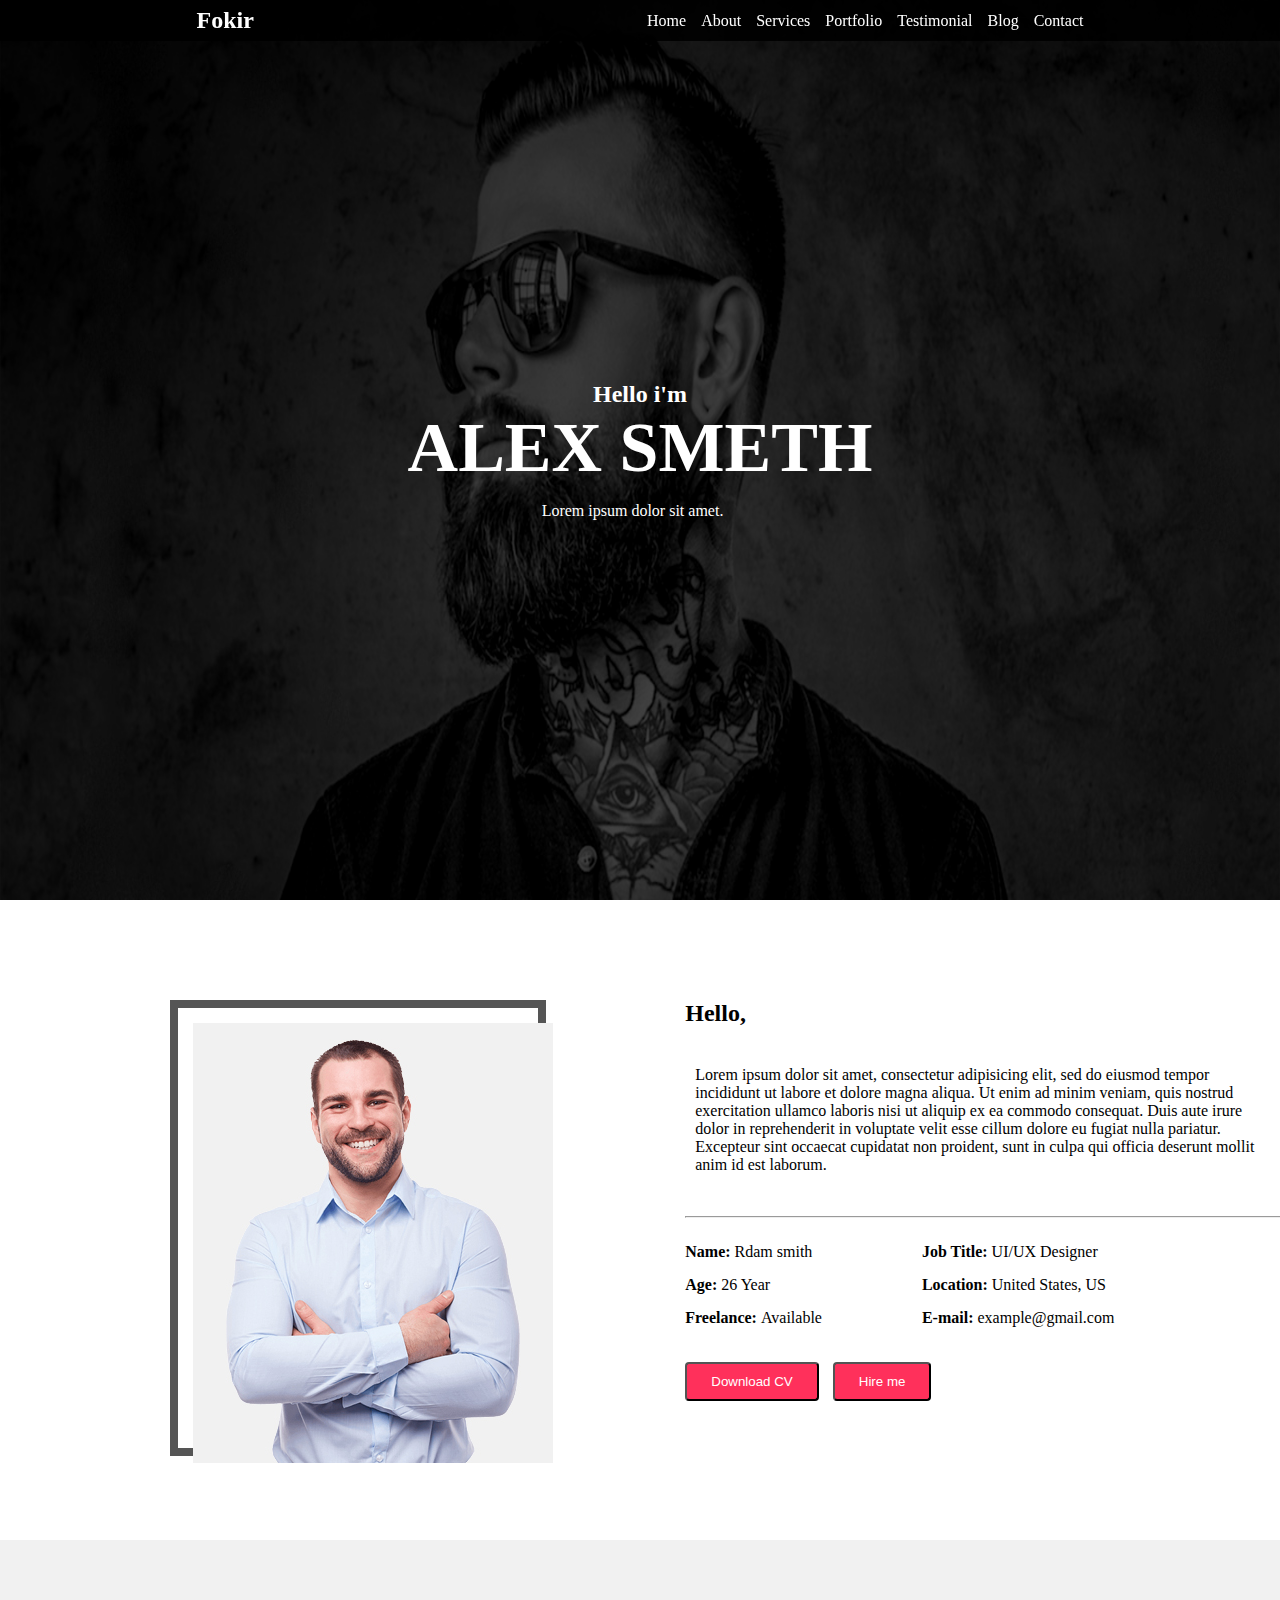
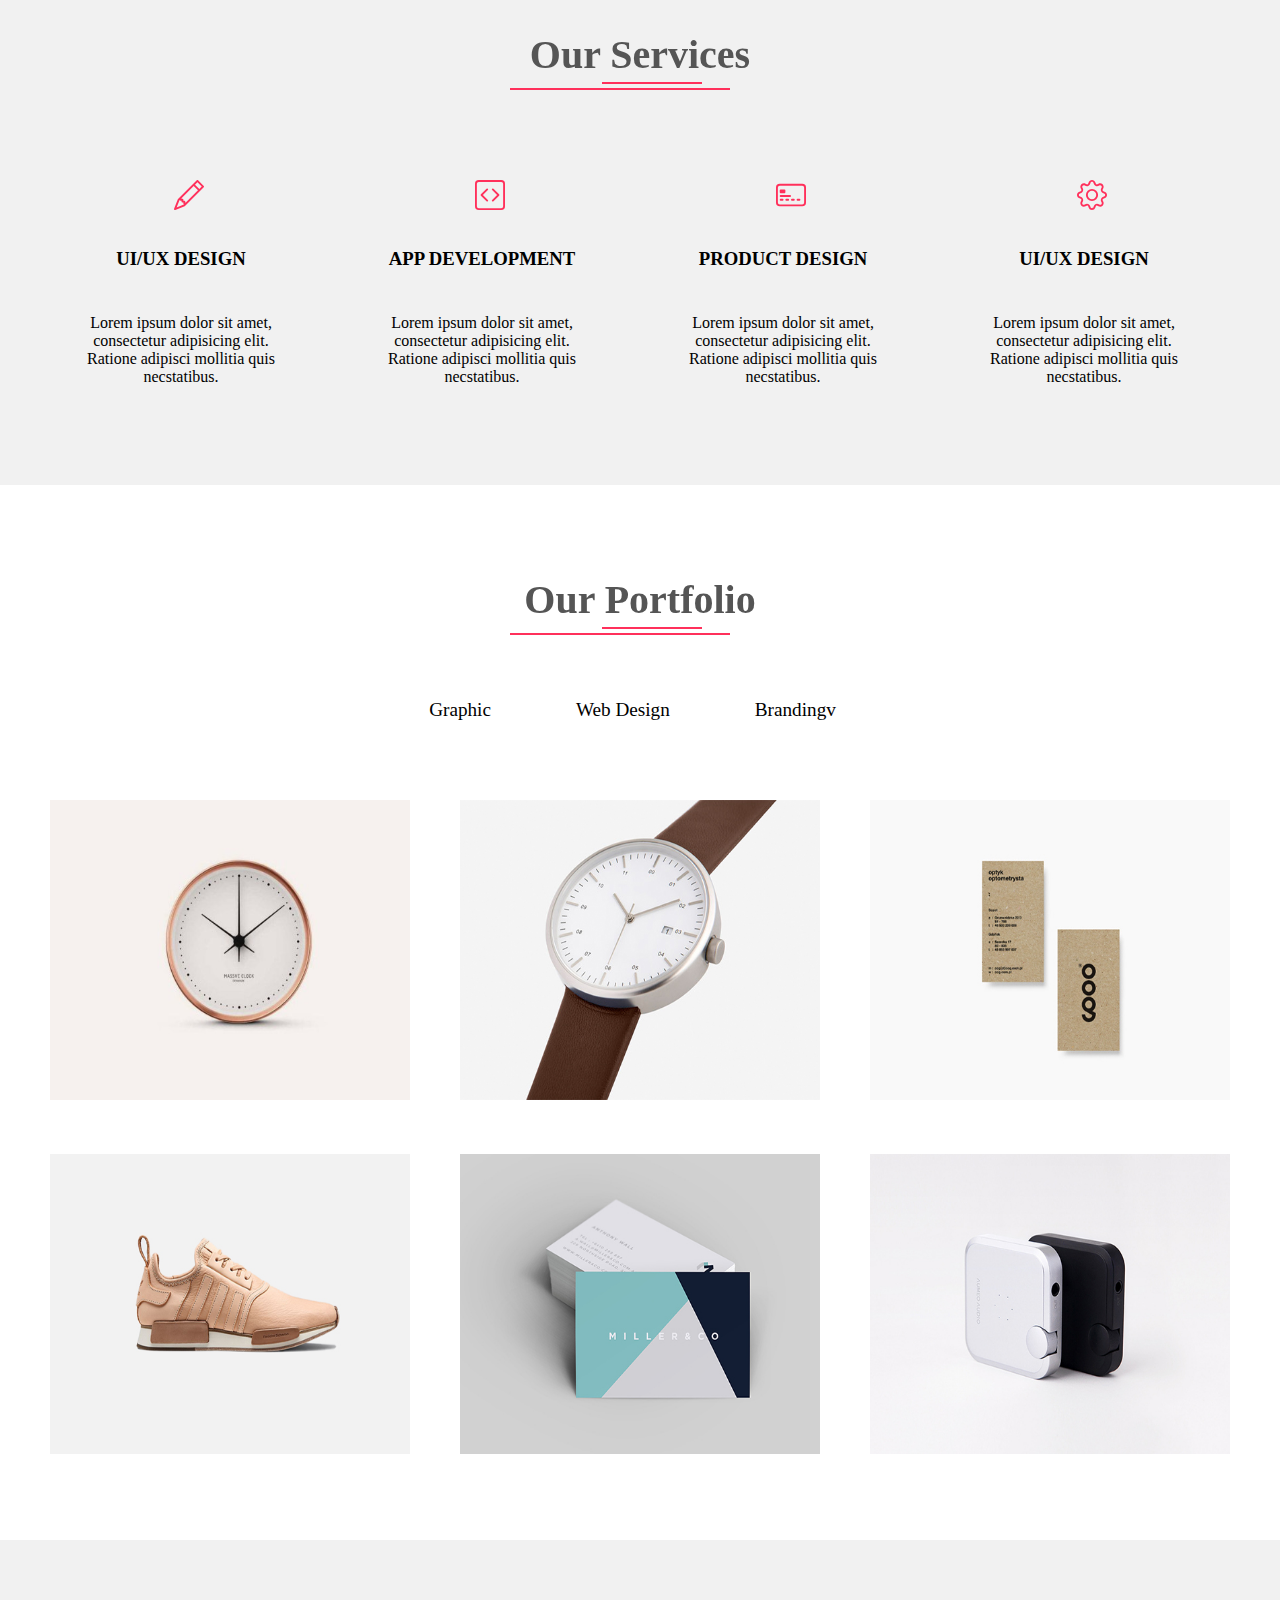
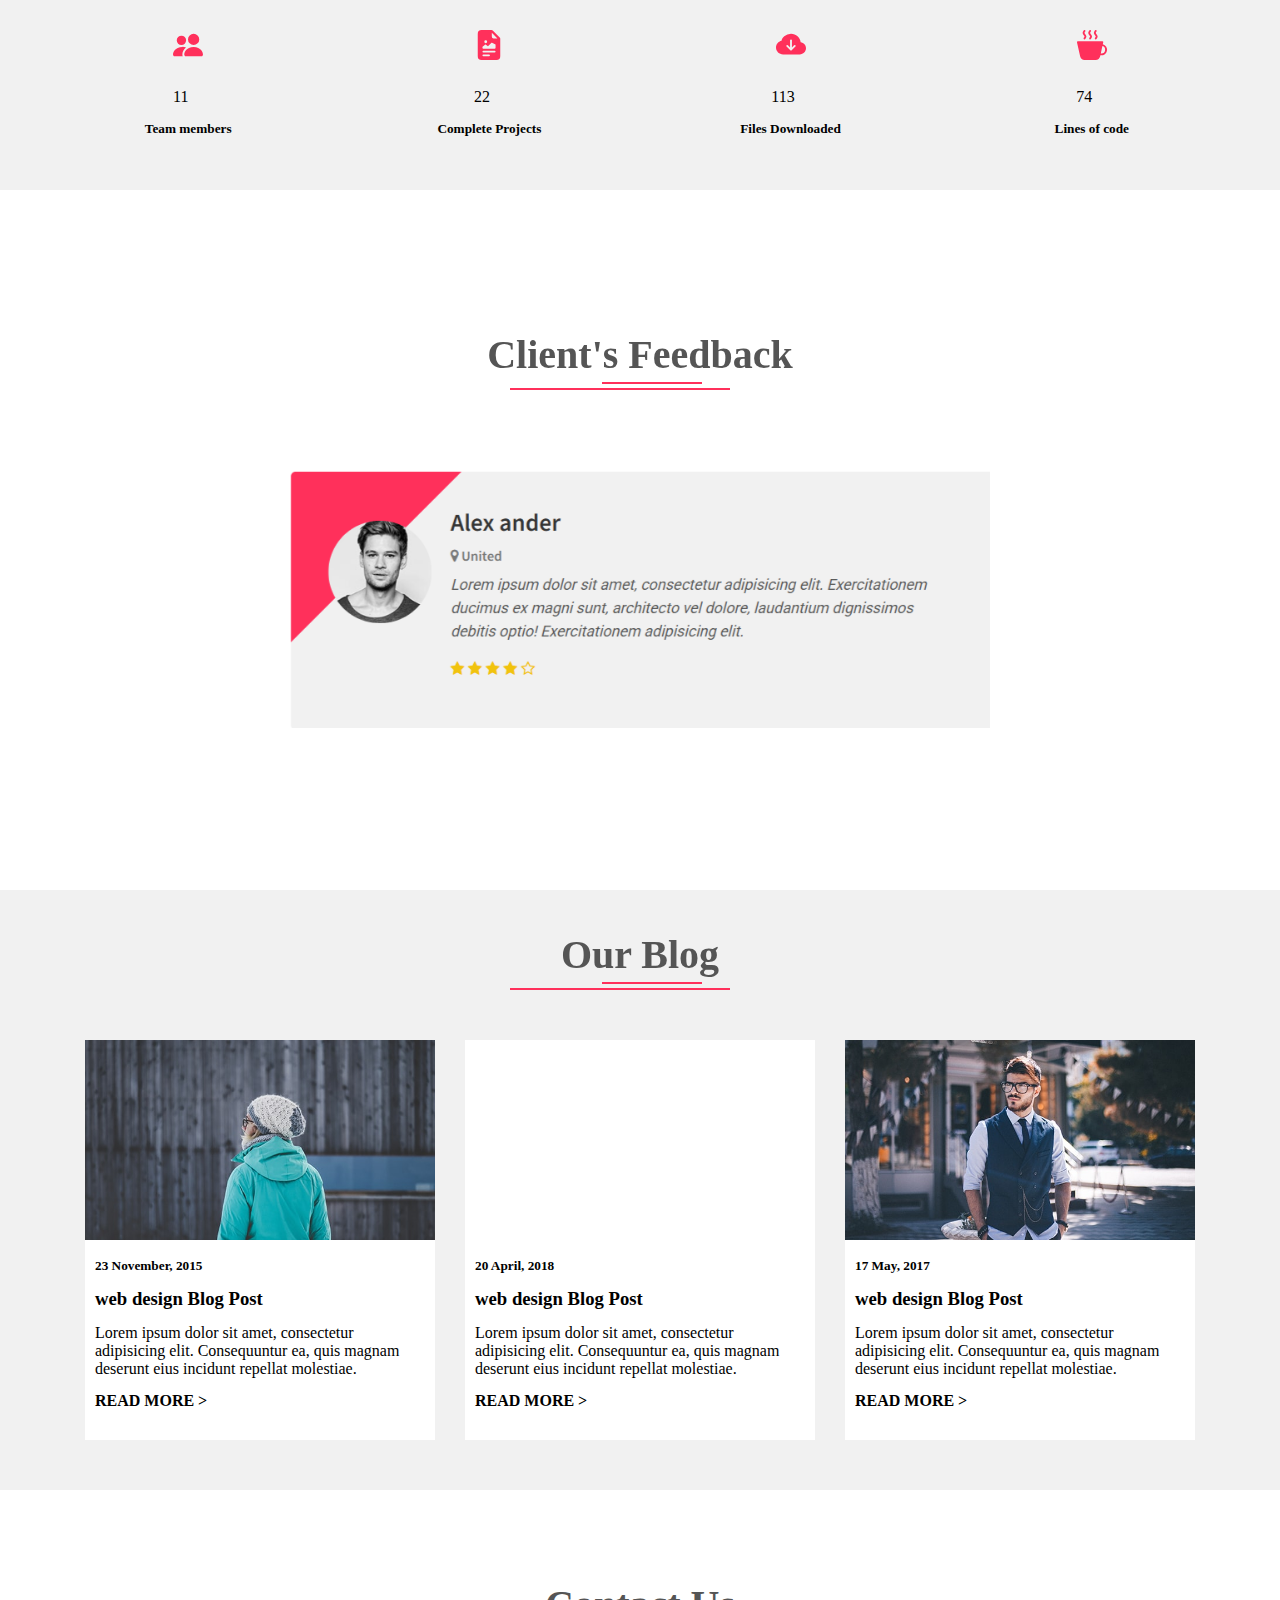
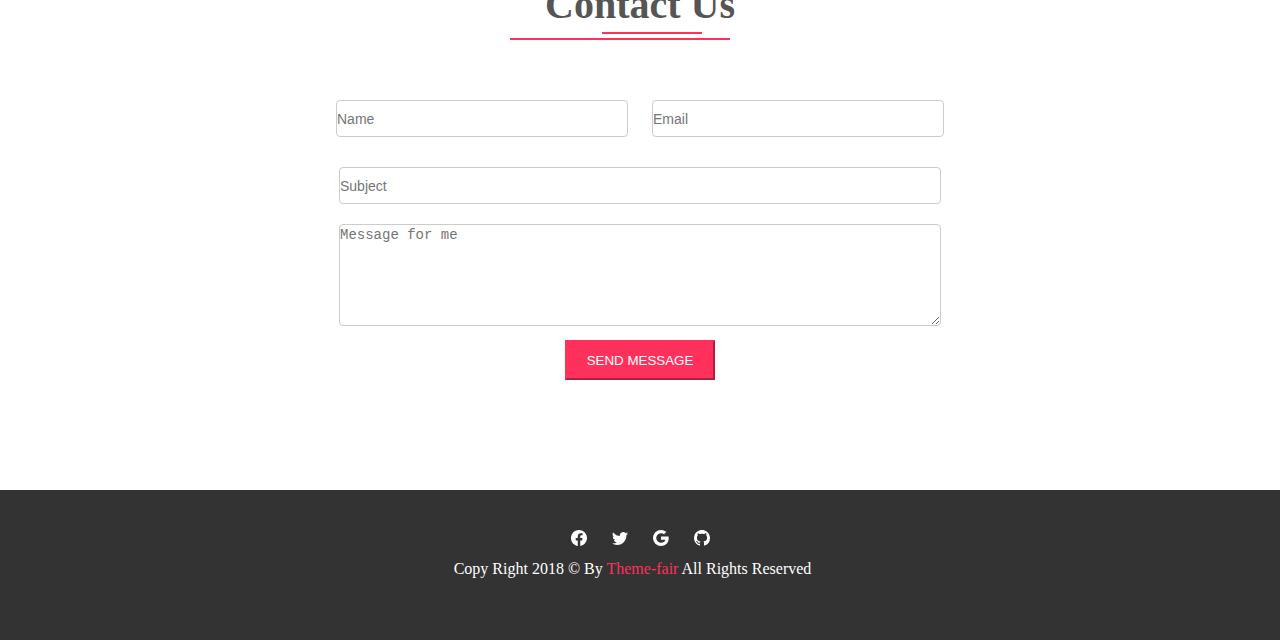
==== commit 52d2f774: "Nav bar styling" ====
--- a/index.html
+++ b/index.html
@@ -1,18 +1,3 @@
-<!-- !!! Assignment !!
-🔗 Link: https://hassan-el-sobky.github.io/fokir/
-المطلوب
-🔴 هنعمل زي الموقع دا بالظبط.
-🔴 الأنيميشن اللي بيحصل في اول سكشن optional لكن عليه bonus 💯
-🔴 سكشن الـ portfolio هنعمله static كـ شكل بس , يعني مش مطلوب اننا لما نضغط علي graphic الـ cards تتغير.
-🔴 سكشن الـ Feedback مطلوب نعمله برضه كشكل يعني مش هنعمل 2 cards و نقلب بينهم لا card واحدة بس .
-
-شوية hints تساعدك ✨
-1️⃣ أول سكشن موجودة علي الصورة طبقة باللون الاسمر شفافه متنساش تعملها.
-2️⃣ عاوزك تعمل سيرش ازاى تضيف icon من font awesome.
-3️⃣  فيه خاصية جميلة اسمها resize بنستخدمها مع الـ textarea ممكن تـ search عنها.
-4️⃣ هنستخدم ifram مع فيديو اليوتيوب فى سيكشن Our Blog ونعمل سيرش عن aspect-ratio بس المرادى ك property موجوده فى ال css عشان نقدر نخلى السيكشن دا Responsive
--->
-
 <!DOCTYPE html>
 <html lang="en">
 <head>
@@ -25,21 +10,21 @@
 <body> 
     <!-- Start navbar  -->
     <div class="navBar">
-        <h2> Fokir </h2>
+        <h2><a href=""> Fokir </a> </h2>
         <ul>
-            <li>Home</li>
-            <li>About</li>
-            <li>Services</li>
-            <li>Portfolio</li>
-            <li>Testimonial</li>
-            <li>Blog</li>
-            <li>Contact</li>
+            <li><a href="#Home">Home</a></li>
+            <li><a href="#About">About</a></li>
+            <li><a href="#Services">Services</a></li>
+            <li><a href="#Portofolio">Portfolio</a></li>
+            <li><a href="#Testimonial">Testimonial</a></li>
+            <li><a href="#Blog">Blog</a></li>
+            <li><a href="#Contact">Contact</a></li>
         </ul>
     </div>
     <!-- End navbar  -->
 
     <!-- Start main page -->
-    <div class="header">
+    <div class="header" id="Home">
         <div class="overlay">
             <div class="info"> 
                 <h5 class="text-L">Hello i'm</h5>
@@ -51,8 +36,8 @@
     <!-- End main page -->
 
     <!-- Start Hello -->
-     <div class="Hello">
-        <div class="box">
+     <div class="Hello" id="About">
+        <div class="box" >
             <img src="./work-7.jpg" alt="">
         </div>
         <div class="content">
@@ -87,7 +72,7 @@
     <!-- End Hello -->
     
     <!-- Start Our services -->
-    <div class="services">
+    <div class="services" id="Services">
         <h2>Our Services</h2>
         <!-- <hr class="line"> -->
 
@@ -129,7 +114,7 @@
     <!-- End Our services -->
 
     <!-- Start Portfolio -->
-    <div class="portfolio">
+    <div class="portfolio" id="Portofolio">
         <h2>Our Portfolio</h2>
         <div class="hints">
             <p>Graphic</p>
@@ -152,7 +137,7 @@
     <!-- End Portfolio -->
 
     <!-- Start Performance -->
-    <div class="performance">
+    <div class="performance" id="Testimonial">
         <div class="icons">
             <div class="icon1">
                 <svg xmlns="http://www.w3.org/2000/svg" width="16" height="16" fill="currentColor" class="bi bi-people-fill" viewBox="0 0 16 16">
@@ -188,7 +173,7 @@
     <!-- End Performance -->
 
     <!-- Start Feedback -->
-    <div class="feedback">
+    <div class="feedback" >
         <div class="container">
             <h2>Client's Feedback</h2>
             <img src="./Screenshot (9).png" alt="">
@@ -197,7 +182,7 @@
     <!-- End Feedback -->
 
     <!-- Start Blog -->
-     <div class="blog">
+     <div class="blog" id="Blog">
         <div class="container">
             <h2>Our Blog</h2>
             <div class="videos">
@@ -231,7 +216,7 @@
     <!-- End Blog -->
 
     <!-- Start Contact us -->
-     <div class="contactUs">
+     <div class="contactUs" id="Contact">
         <div class="contactUsHead"> 
             <h2>Contact Us</h2>
             <form class="form">
--- a/style.css
+++ b/style.css
@@ -1,8 +1,20 @@
     *{
     margin: 0;
     padding: 0;
-
-}
+    scroll-behavior: smooth;
+
+}
+a{
+    color: white;
+    text-decoration: none;
+    transition: 0.3s;
+
+}
+a:hover {
+    color: #ff305b;
+    font-size: 18px;
+
+  }
 /* Start nav bar */
 .navBar{
     display: flex;
@@ -542,7 +554,7 @@
     width: auto;
     height: 70px;
     padding-top: 40px;
-    padding-bottom: 40px;
+    padding-bottom: 40px    ;
     background-color: #333;
     text-align: center;
     
